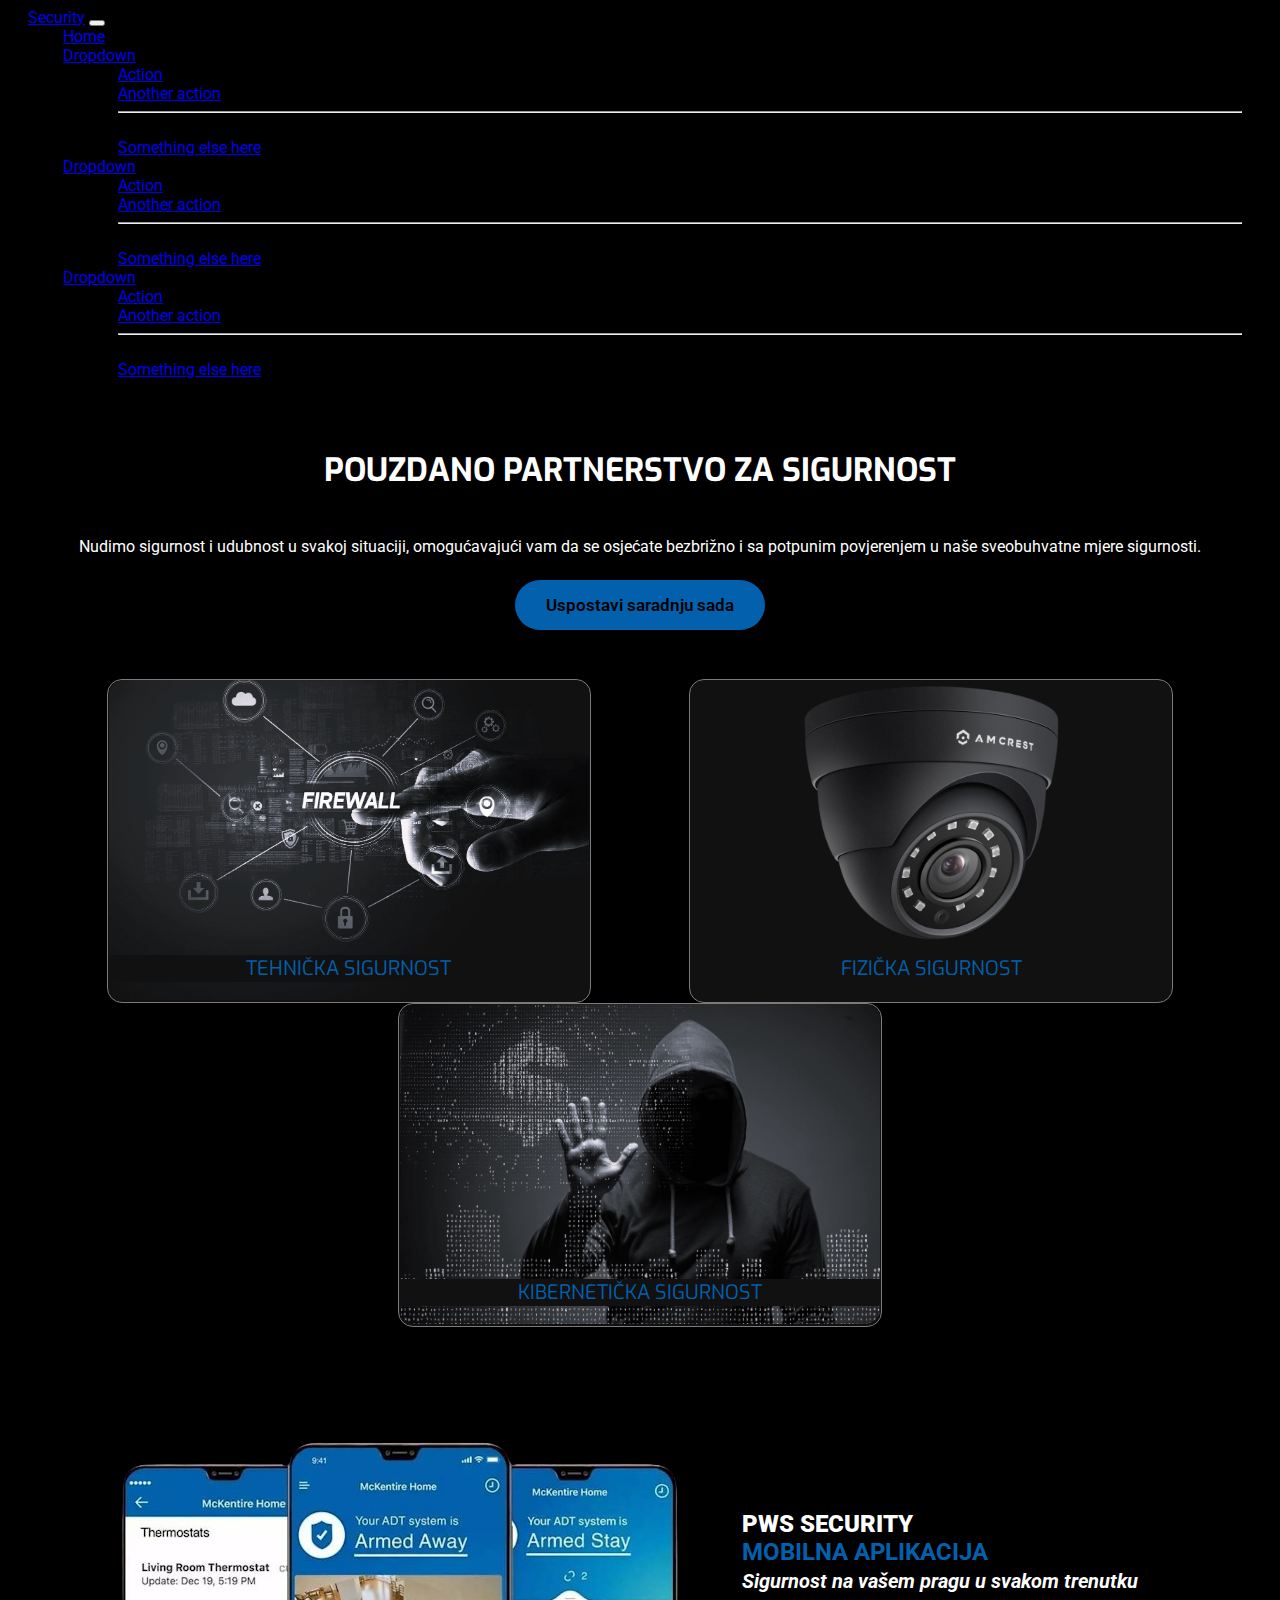
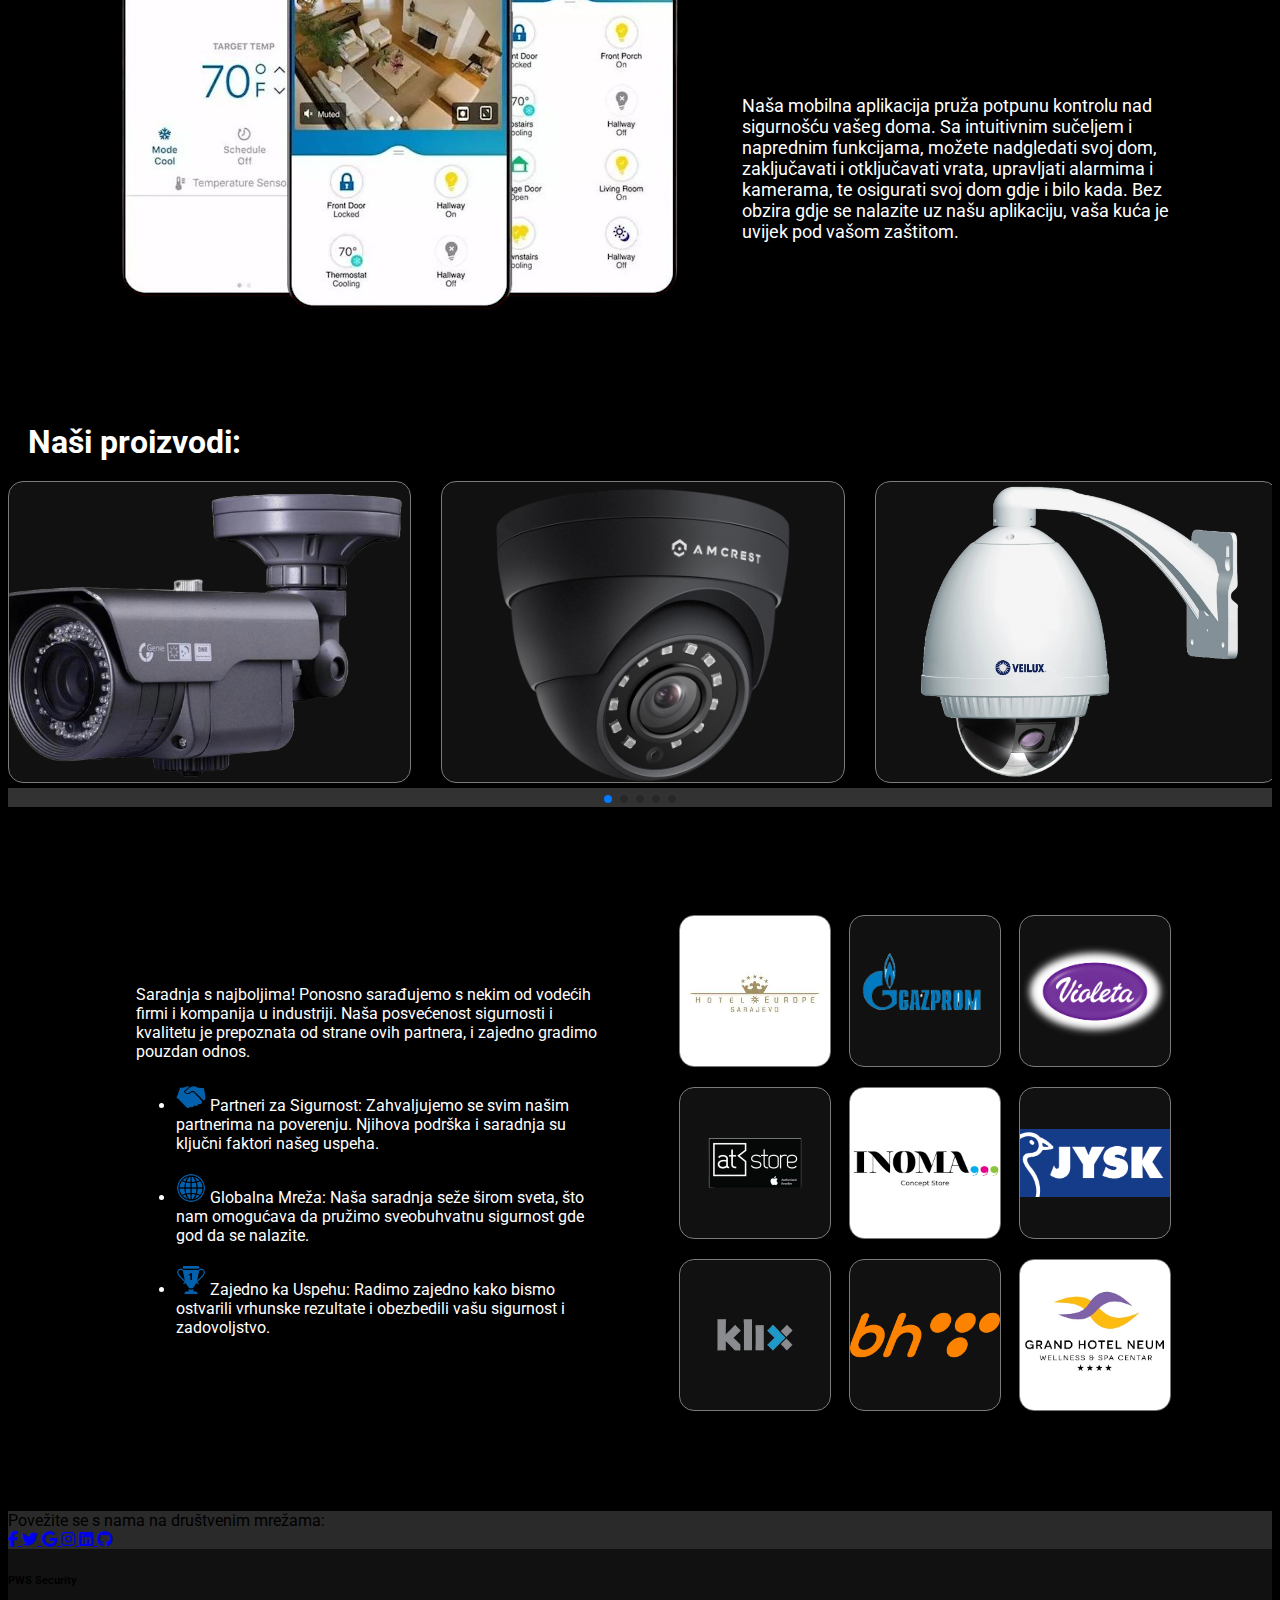
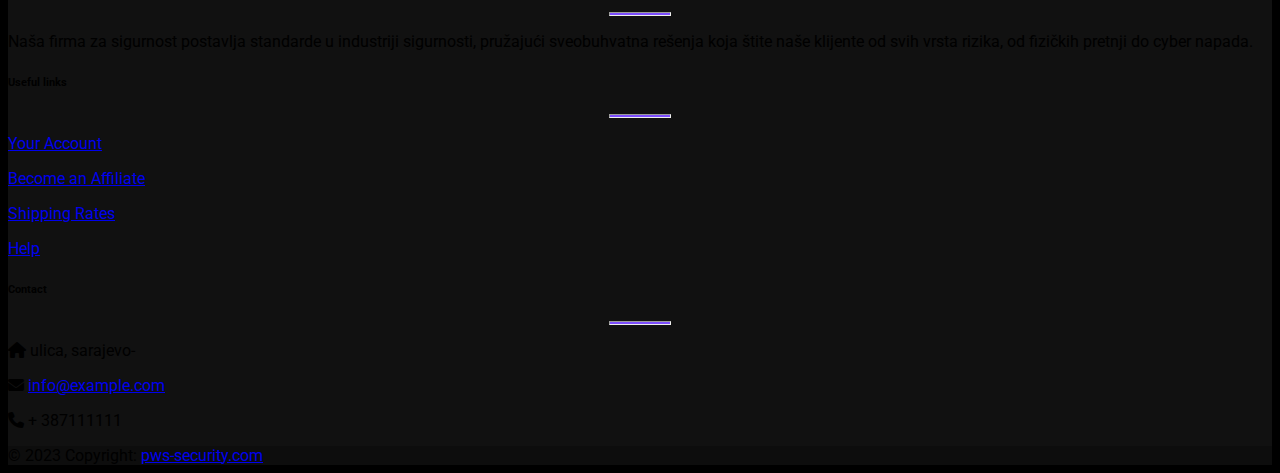
==== index.html @ 0113dfe3 "Novi dizajn" ====
<!DOCTYPE html>
<html lang="en">
  <head>
    <meta charset="UTF-8" />
    <meta name="viewport" content="width=device-width, initial-scale=1.0" />

    <link
      href="https://cdn.jsdelivr.net/npm/bootstrap@5.3.2/dist/css/bootstrap.min.css"
      rel="stylesheet"
      integrity="sha384-T3c6CoIi6uLrA9TneNEoa7RxnatzjcDSCmG1MXxSR1GAsXEV/Dwwykc2MPK8M2HN"
      crossorigin="anonymous"
    />
    <link
      rel="stylesheet"
      href="https://cdnjs.cloudflare.com/ajax/libs/font-awesome/6.4.2/css/all.min.css"
    />
    <link
      rel="stylesheet"
      href="https://cdn.jsdelivr.net/npm/swiper@11/swiper-bundle.min.css"
    />
    <link rel="stylesheet" href="/style.css" />
    <title>Security</title>
  </head>
  <body>
    <nav
      class="navbar navbar-expand-lg border-bottom border-body"
      data-bs-theme="dark"
    >
      <div class="container-fluid">
        <a style="margin-left: 20px" class="navbar-brand" href="#">Security</a>
        <button
          class="navbar-toggler"
          type="button"
          data-bs-toggle="collapse"
          data-bs-target="#navbarSupportedContent"
          aria-controls="navbarSupportedContent"
          aria-expanded="false"
          aria-label="Toggle navigation"
        >
          <span class="navbar-toggler-icon"></span>
        </button>
        <div class="collapse navbar-collapse" id="navbarSupportedContent">
          <ul class="navbar-nav me-auto mb-2 mb-lg-0">
            <li class="nav-item">
              <a class="nav-link active" aria-current="page" href="#">Home</a>
            </li>
            <li class="nav-item dropdown">
              <a
                class="nav-link dropdown-toggle active"
                href="#"
                role="button"
                data-bs-toggle="dropdown"
                aria-expanded="false"
              >
                Dropdown
              </a>
              <ul class="dropdown-menu">
                <li><a class="dropdown-item" href="#">Action</a></li>
                <li><a class="dropdown-item" href="#">Another action</a></li>
                <li><hr class="dropdown-divider" /></li>
                <li>
                  <a class="dropdown-item" href="#">Something else here</a>
                </li>
              </ul>
            </li>
            <li class="nav-item dropdown">
              <a
                class="nav-link dropdown-toggle active"
                href="#"
                role="button"
                data-bs-toggle="dropdown"
                aria-expanded="false"
              >
                Dropdown
              </a>
              <ul class="dropdown-menu">
                <li><a class="dropdown-item" href="#">Action</a></li>
                <li><a class="dropdown-item" href="#">Another action</a></li>
                <li><hr class="dropdown-divider" /></li>
                <li>
                  <a class="dropdown-item" href="#">Something else here</a>
                </li>
              </ul>
            </li>
            <li class="nav-item dropdown">
              <a
                class="nav-link dropdown-toggle active"
                href="#"
                role="button"
                data-bs-toggle="dropdown"
                aria-expanded="false"
              >
                Dropdown
              </a>
              <ul class="dropdown-menu">
                <li><a class="dropdown-item" href="#">Action</a></li>
                <li><a class="dropdown-item" href="#">Another action</a></li>
                <li><hr class="dropdown-divider" /></li>
                <li>
                  <a class="dropdown-item" href="#">Something else here</a>
                </li>
              </ul>
            </li>
          </ul>
        </div>
      </div>
    </nav>
    <div id="naslov">
      <h1>Pouzdano Partnerstvo za Sigurnost</h1>
      <p>
        Nudimo sigurnost i udubnost u svakoj situaciji, omogućavajući vam da se
        osjećate bezbrižno i sa potpunim povjerenjem u naše sveobuhvatne mjere
        sigurnosti.
      </p>
      <a href="/Security formular.pdf" download>
        <button id="apply-btn">Uspostavi saradnju sada</button>
      </a>
    </div>

    <div id="security-types">
      <div>
        <img id="tehnicka" src="/img/tehnicka.jpg" alt="security" />
        <p>Tehnička sigurnost</p>
      </div>
      <div>
        <img id="fizicka" src="/img/fizicka.png" alt="security" />
        <p>Fizička sigurnost</p>
      </div>
      <div>
        <img id="kiberneticka" src="/img/kiberneticka.jpg" alt="security" />
        <p>Kibernetička sigurnost</p>
      </div>
    </div>
    <div id="reklama">
      <img src="/img/reklama.png" alt="" />
      <div>
        <h2>
          <strong>PWS SECURITY</strong>
          <br />
          <span>MOBILNA APLIKACIJA</span> <br />
          <i>Sigurnost na vašem pragu u svakom trenutku </i>
        </h2>
        <p>
          Naša mobilna aplikacija pruža potpunu kontrolu nad sigurnošću vašeg
          doma. Sa intuitivnim sučeljem i naprednim funkcijama, možete
          nadgledati svoj dom, zaključavati i otključavati vrata, upravljati
          alarmima i kamerama, te osigurati svoj dom gdje i bilo kada. Bez
          obzira gdje se nalazite uz našu aplikaciju, vaša kuća je uvijek pod
          vašom zaštitom.
        </p>
      </div>
    </div>
    <h1 style="color: white; margin: 20px">Naši proizvodi:</h1>
    <div class="swiper mySwiper">
      <div class="swiper-wrapper">
        <div class="swiper-slide">
          <img src="/img/products/product1.png" alt="product1" />
        </div>
        <div class="swiper-slide">
          <img src="/img/products/product2.png" alt="product1" />
        </div>
        <div class="swiper-slide">
          <img src="/img/products/product3.png" alt="product1" />
        </div>
        <div class="swiper-slide">
          <img src="/img/products/product4.png" alt="product1" />
        </div>
        <div class="swiper-slide">
          <img src="/img/products/product5.png" alt="product1" />
        </div>
        <div class="swiper-slide">
          <img src="/img/products/product6.png" alt="product1" />
        </div>
        <div class="swiper-slide">
          <img src="/img/products/product7.png" alt="product1" />
        </div>
      </div>
      <div class="swiper-pagination"></div>
    </div>

    <div id="mozaik">
      <div>
        <p>
          Saradnja s najboljima! Ponosno sarađujemo s nekim od vodećih firmi i
          kompanija u industriji. Naša posvećenost sigurnosti i kvalitetu je
          prepoznata od strane ovih partnera, i zajedno gradimo pouzdan odnos.
        </p>
        <ul>
          <li>
            <img src="/img/shaking-hands.png" alt="shaking-hands-icon" />
            Partneri za Sigurnost: Zahvaljujemo se svim našim partnerima na
            poverenju. Njihova podrška i saradnja su ključni faktori našeg
            uspeha.
          </li>
          <li>
            <img src="/img/world.png" alt="world-icon" />
            Globalna Mreža: Naša saradnja seže širom sveta, što nam omogućava da
            pružimo sveobuhvatnu sigurnost gde god da se nalazite.
          </li>
          <li>
            <img src="/img/trophy.png" alt="trophy-icon" />
            Zajedno ka Uspehu: Radimo zajedno kako bismo ostvarili vrhunske
            rezultate i obezbedili vašu sigurnost i zadovoljstvo.
          </li>
        </ul>
      </div>

      <div id="mozaik-grid">
        <div>
          <img src="/img/mozaik/mozaik1.jpg" alt="mozaik" />
        </div>
        <div>
          <img src="/img/mozaik/mozaik2.png" alt="mozaik" />
        </div>
        <div>
          <img src="/img/mozaik/mozaik3.png" alt="mozaik" />
        </div>
        <div>
          <img src="/img/mozaik/mozaik4.png" alt="mozaik" />
        </div>
        <div>
          <img src="/img/mozaik/mozaik5.png" alt="mozaik" />
        </div>
        <div>
          <img src="/img/mozaik/mozaik6.jpg" alt="mozaik" />
        </div>
        <div>
          <img src="/img/mozaik/mozaik7.png" alt="mozaik" />
        </div>
        <div>
          <img src="/img/mozaik/mozaik8.png" alt="mozaik" />
        </div>
        <div>
          <img src="/img/mozaik/mozaik9.png" alt="mozaik" />
        </div>
      </div>
    </div>

    <footer
      class="text-center text-lg-start text-white"
      style="background-color: #111"
    >
      <section
        class="d-flex justify-content-between p-4"
        style="background-color: #2a2a2a"
      >
        <div class="me-5">
          <span>Povežite se s nama na društvenim mrežama:</span>
        </div>
        <div>
          <a href="#" class="text-white me-4">
            <i class="fab fa-facebook-f"></i>
          </a>
          <a href="#" class="text-white me-4">
            <i class="fab fa-twitter"></i>
          </a>
          <a href="#" class="text-white me-4">
            <i class="fab fa-google"></i>
          </a>
          <a href="#" class="text-white me-4">
            <i class="fab fa-instagram"></i>
          </a>
          <a href="#" class="text-white me-4">
            <i class="fab fa-linkedin"></i>
          </a>
          <a href="#" class="text-white me-4">
            <i class="fab fa-github"></i>
          </a>
        </div>
      </section>

      <section class="">
        <div class="container text-center text-md-start mt-5">
          <div class="row mt-3">
            <div class="col-md-3 col-lg-4 col-xl-3 mx-auto mb-4">
              <h6 class="text-uppercase fw-bold">PWS Security</h6>
              <hr
                class="mb-4 mt-0 d-inline-block mx-auto"
                style="width: 60px; background-color: #7c4dff; height: 2px"
              />
              <p>
                Naša firma za sigurnost postavlja standarde u industriji
                sigurnosti, pružajući sveobuhvatna rešenja koja štite naše
                klijente od svih vrsta rizika, od fizičkih pretnji do cyber
                napada.
              </p>
            </div>

            <div class="col-md-3 col-lg-2 col-xl-2 mx-auto mb-4">
              <h6 class="text-uppercase fw-bold">Useful links</h6>
              <hr
                class="mb-4 mt-0 d-inline-block mx-auto"
                style="width: 60px; background-color: #7c4dff; height: 2px"
              />
              <p>
                <a href="#!" class="text-white">Your Account</a>
              </p>
              <p>
                <a href="#!" class="text-white">Become an Affiliate</a>
              </p>
              <p>
                <a href="#!" class="text-white">Shipping Rates</a>
              </p>
              <p>
                <a href="#!" class="text-white">Help</a>
              </p>
            </div>

            <div class="col-md-4 col-lg-3 col-xl-3 mx-auto mb-md-0 mb-4">
              <h6 class="text-uppercase fw-bold">Contact</h6>
              <hr
                class="mb-4 mt-0 d-inline-block mx-auto"
                style="width: 60px; background-color: #7c4dff; height: 2px"
              />
              <p><i class="fas fa-home mr-3"></i> ulica, sarajevo-</p>
              <p>
                <i class="fas fa-envelope mr-3"></i>
                <a href="mailto:contact@pwssecurity.com?subject=&body=">
                  info@example.com
                </a>
              </p>
              <p><i class="fas fa-phone mr-3"></i> + 387111111</p>
            </div>
          </div>
        </div>
      </section>

      <div class="text-center p-3" style="background-color: rgba(0, 0, 0, 0.2)">
        © 2023 Copyright:
        <a class="text-white" href="https://mdbootstrap.com/"
          >pws-security.com</a
        >
      </div>
    </footer>

    <script
      src="https://cdn.jsdelivr.net/npm/bootstrap@5.3.2/dist/js/bootstrap.bundle.min.js"
      integrity="sha384-C6RzsynM9kWDrMNeT87bh95OGNyZPhcTNXj1NW7RuBCsyN/o0jlpcV8Qyq46cDfL"
      crossorigin="anonymous"
    ></script>
    <script src="https://cdn.jsdelivr.net/npm/swiper@11/swiper-bundle.min.js"></script>

    <script>
      var swiper = new Swiper(".mySwiper", {
        slidesPerView: 3,
        spaceBetween: 30,
        freeMode: true,
        pagination: {
          el: ".swiper-pagination",
          clickable: true,
        },
      });
    </script>
  </body>
</html>
---- style.css ----
@import url("https://fonts.googleapis.com/css2?family=Roboto:wght@300&display=swap");
@import url("https://fonts.googleapis.com/css2?family=Exo:wght@300&display=swap");

* {
  font-family: "Roboto", sans-serif;
}

body {
  background-color: black;
}

.navbar-collapse ul {
  margin: 0 auto;
}

.navbar-collapse ul li {
  margin: 0 15px;
}

#naslov {
  color: white;
  display: flex;
  flex-direction: column;
  align-items: center;
  height: 220px;
  margin: 40px 0;
  justify-content: space-evenly;
}

#naslov h1 {
  text-transform: uppercase;
  font-family: "Exo", sans-serif;
}

#apply-btn {
  width: 250px;
  height: 50px;
  border-radius: 25px;
  font-size: 17px;
  font-weight: 600;
  border: none;
}

#apply-btn {
  background-color: #0360ad;
}

#security-types {
  display: flex;
  flex-wrap: wrap;
  justify-content: space-evenly;
  margin: 30px 0;
}

#security-types div {
  position: relative;
  width: 482px;
  height: 322px;
  display: flex;
  justify-content: center;
  background-color: #111;
  border-radius: 15px;
  border: 1px solid rgb(127, 122, 122);
  overflow: hidden;
}

#tehnicka,
#kiberneticka {
  width: 480px;
  height: 320px;
  object-fit: cover;
  border-radius: 15px;
  transition: transform 0.5s;
}

#fizicka {
  height: 260px;
  object-fit: cover;
  transition: transform 0.5s;
}

#security-types div p {
  width: 100%;
  text-align: center;
  position: absolute;
  color: #0360ad;
  font-size: 20px;
  bottom: 0;
  text-transform: uppercase;
  font-family: "Exo", sans-serif;
  background-color: #111;
}

#security-types div img:hover {
  transform: scale(1.1);
}

#reklama {
  color: white;
  display: flex;
  justify-content: space-evenly;
  margin: 100px 50px;
}

#reklama div {
  width: 40%;
  display: flex;
  flex-direction: column;
  justify-content: space-evenly;
}

#reklama div h2 i {
  font-size: 20px;
}

#reklama div h2 span {
  color: #0360ad;
}

#reklama div p {
  font-size: 18px;
}

#mozaik {
  display: flex;
  color: white;
  margin: 100px 50px;
  align-items: center;
  justify-content: space-evenly;
}

#kompanije {
  height: 400px;
  background-color: white;
  border-radius: 15px;
}

#mozaik div {
  width: 40%;
}

#mozaik li img {
  width: 30px;
}

#mozaik li {
  margin: 20px 0;
}

#mozaik-grid img {
  width: 150px;
  transition: transform 0.5s;
}

#mozaik-grid {
  display: grid;
  grid-template-columns: 150px 150px 150px;
  gap: 20px;
}

#mozaik-grid div {
  background-color: #111;
  width: 100%;
  border: 1px solid rgb(127, 122, 122);
  overflow: hidden;
  border-radius: 15px;
  display: flex;
  align-items: center;
}

#mozaik-grid img:hover {
  transform: scale(1.1);
}

.swiper {
  width: 100%;
  height: 100%;
}

.swiper-slide {
  width: 300px;
  height: 300px;
  background: #111;
  display: flex;
  justify-content: center;
  align-items: center;
  margin-bottom: 32px;
  border-radius: 15px;
  border: 1px solid rgb(127, 122, 122);
  overflow: hidden;
}

.swiper-slide img {
  height: 300px;
  display: block;
  object-fit: cover;
  transition: transform 0.5s;
}

.swiper-pagination {
  background-color: rgba(255, 255, 255, 0.197);
}

.swiper-slide img:hover {
  transform: scale(1.1);
}
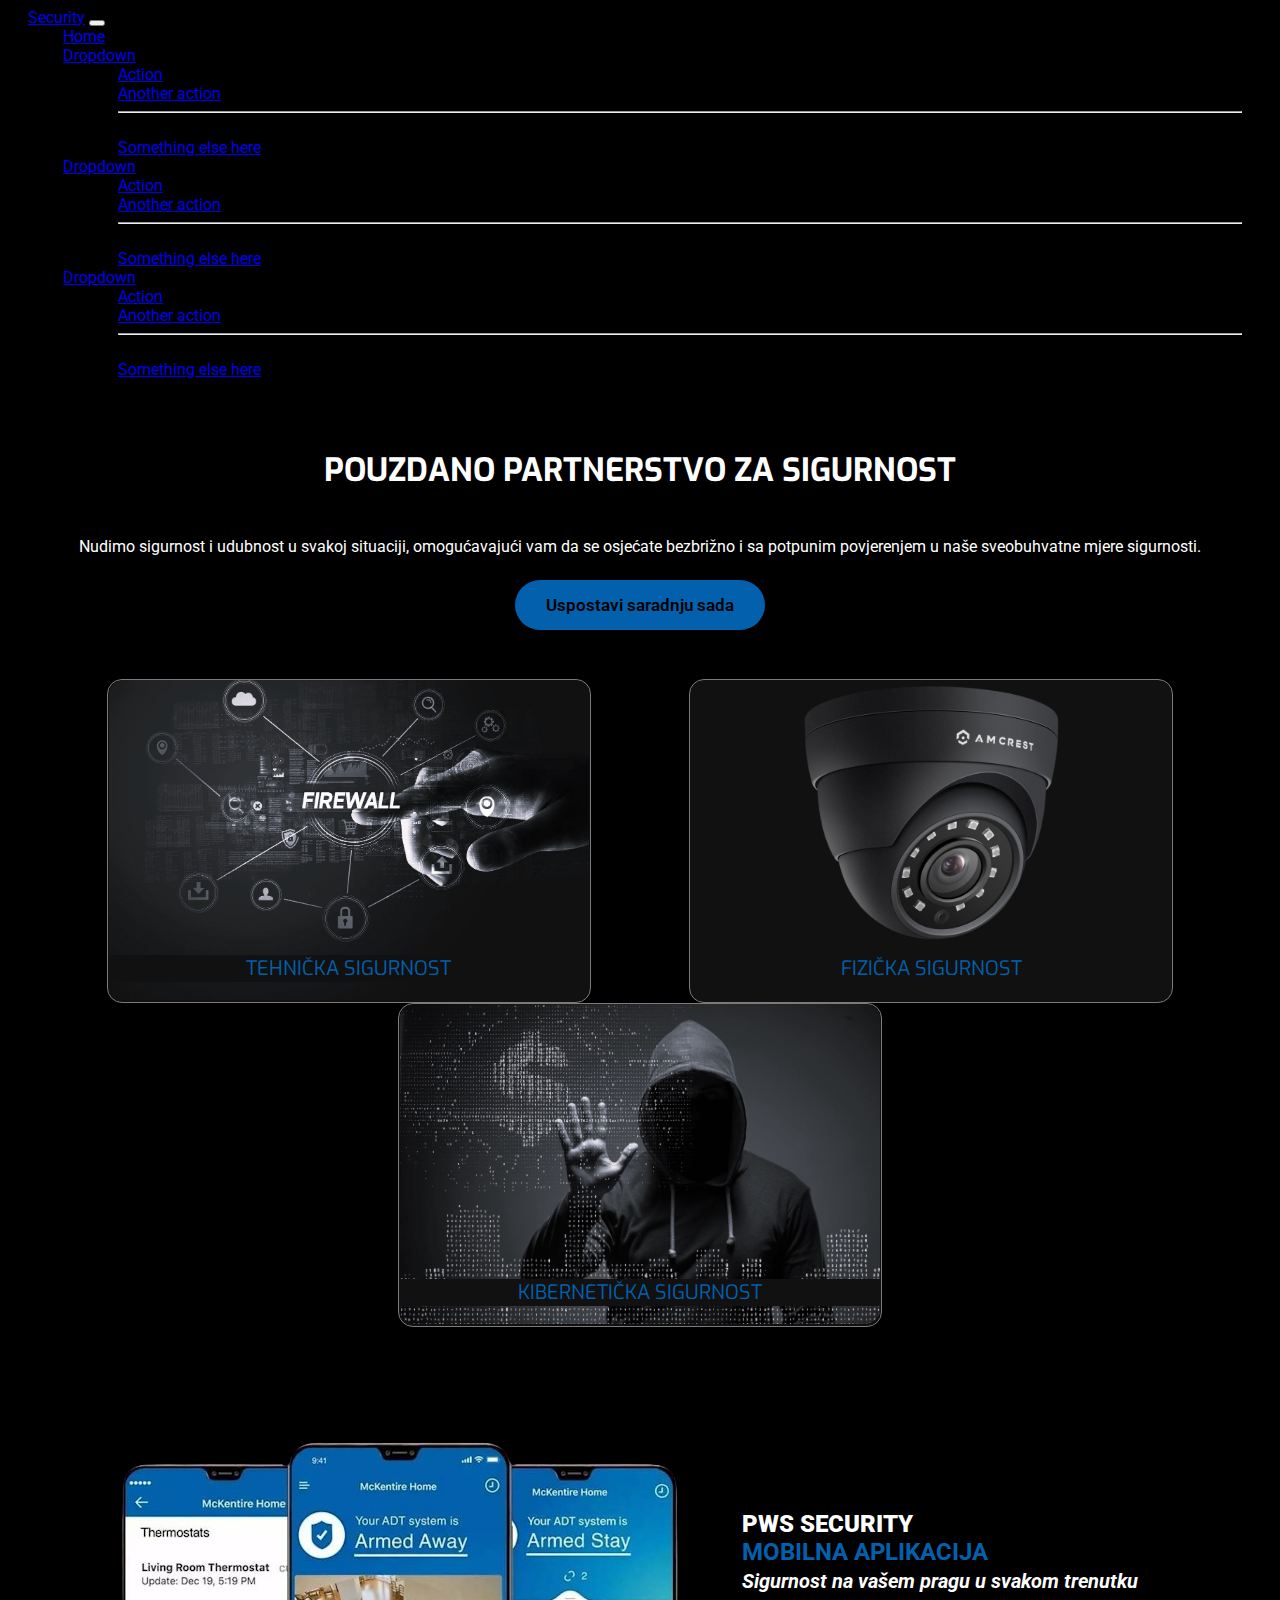
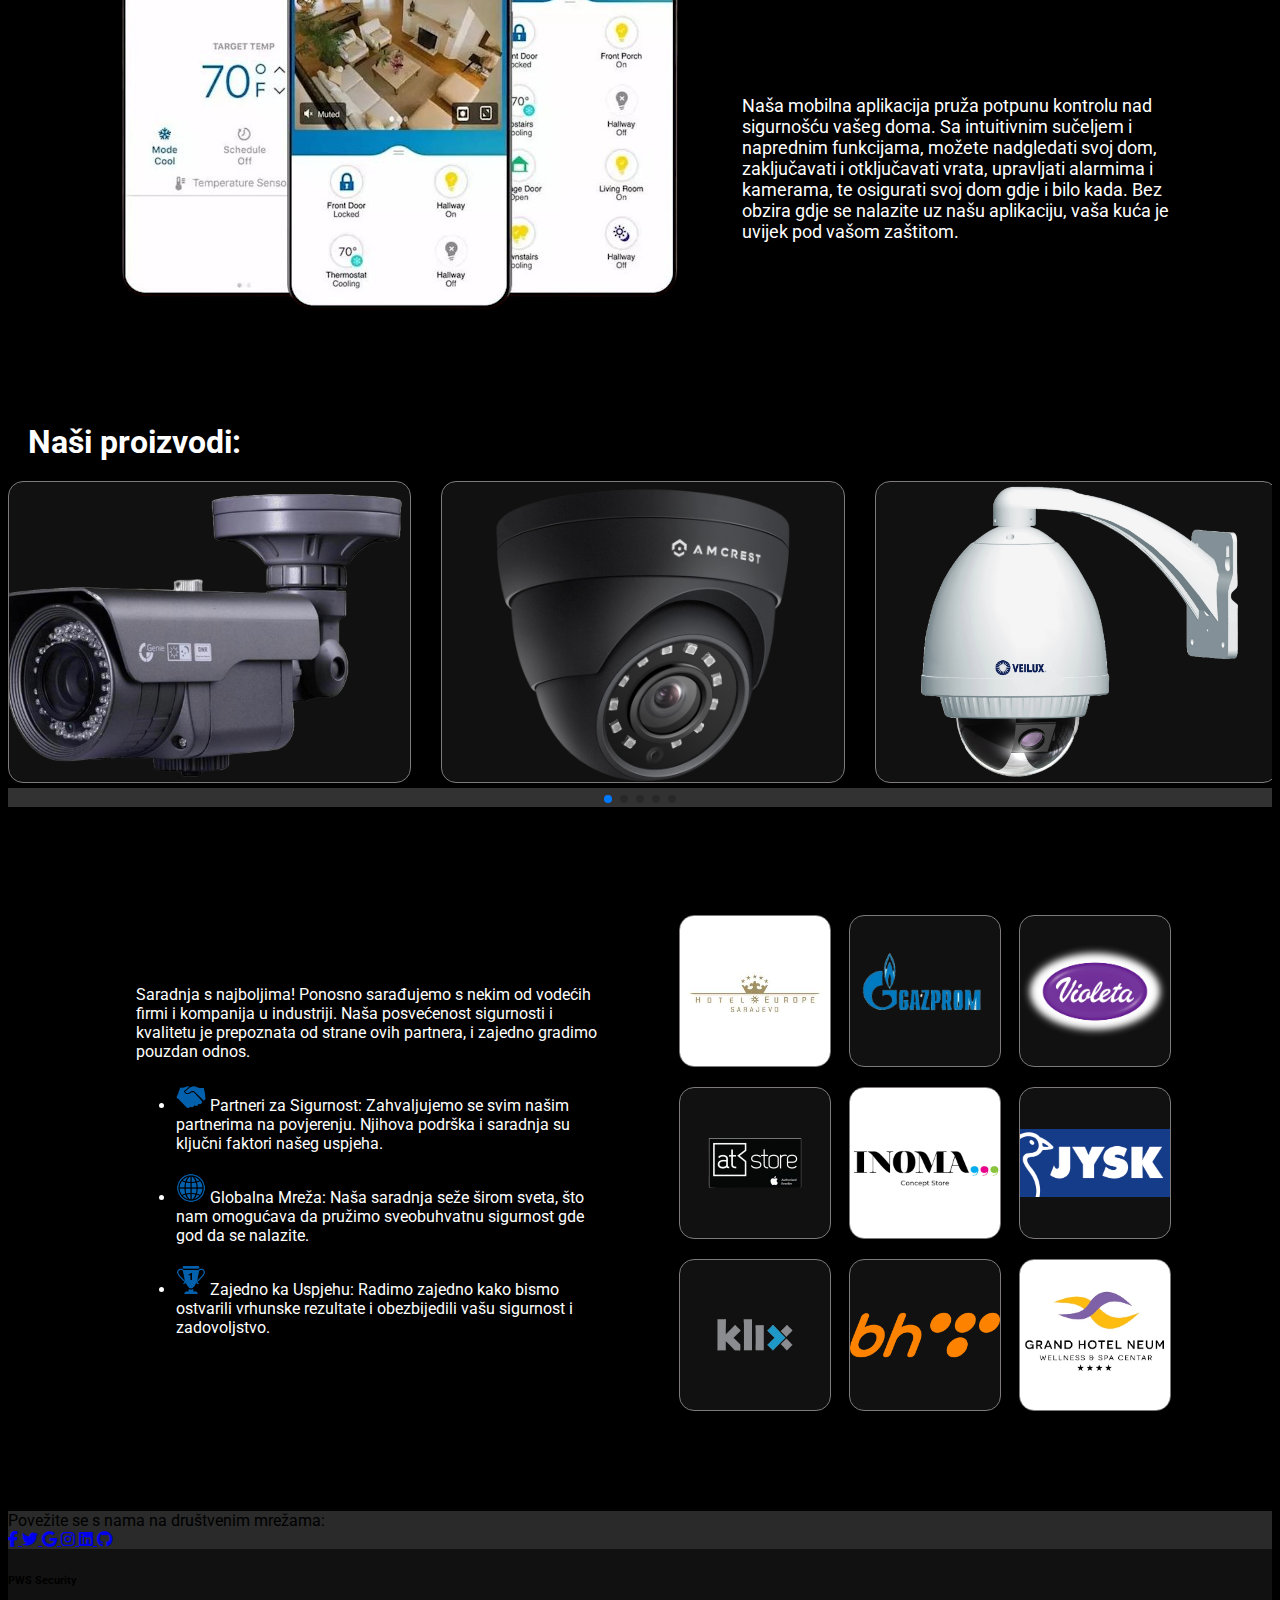
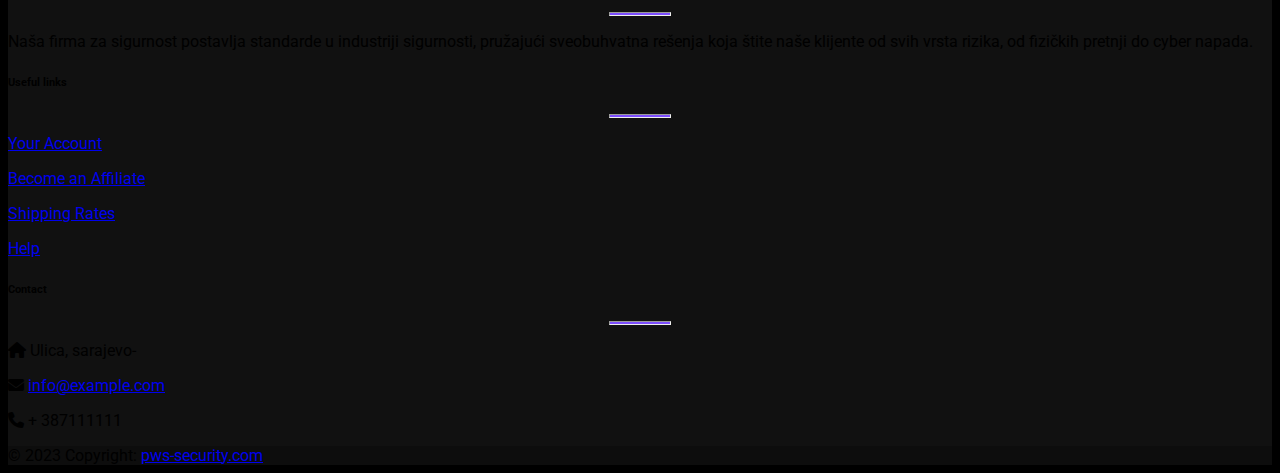
==== commit f5c2cf41: "Merge branch 'main' of https://github.com/halilovick/PWS-Security" ====
--- a/index.html
+++ b/index.html
@@ -1,355 +1,310 @@
 <!DOCTYPE html>
 <html lang="en">
-  <head>
-    <meta charset="UTF-8" />
-    <meta name="viewport" content="width=device-width, initial-scale=1.0" />
-
-    <link
-      href="https://cdn.jsdelivr.net/npm/bootstrap@5.3.2/dist/css/bootstrap.min.css"
-      rel="stylesheet"
-      integrity="sha384-T3c6CoIi6uLrA9TneNEoa7RxnatzjcDSCmG1MXxSR1GAsXEV/Dwwykc2MPK8M2HN"
-      crossorigin="anonymous"
-    />
-    <link
-      rel="stylesheet"
-      href="https://cdnjs.cloudflare.com/ajax/libs/font-awesome/6.4.2/css/all.min.css"
-    />
-    <link
-      rel="stylesheet"
-      href="https://cdn.jsdelivr.net/npm/swiper@11/swiper-bundle.min.css"
-    />
-    <link rel="stylesheet" href="/style.css" />
-    <title>Security</title>
-  </head>
-  <body>
-    <nav
-      class="navbar navbar-expand-lg border-bottom border-body"
-      data-bs-theme="dark"
-    >
-      <div class="container-fluid">
-        <a style="margin-left: 20px" class="navbar-brand" href="#">Security</a>
-        <button
-          class="navbar-toggler"
-          type="button"
-          data-bs-toggle="collapse"
-          data-bs-target="#navbarSupportedContent"
-          aria-controls="navbarSupportedContent"
-          aria-expanded="false"
-          aria-label="Toggle navigation"
-        >
-          <span class="navbar-toggler-icon"></span>
-        </button>
-        <div class="collapse navbar-collapse" id="navbarSupportedContent">
-          <ul class="navbar-nav me-auto mb-2 mb-lg-0">
-            <li class="nav-item">
-              <a class="nav-link active" aria-current="page" href="#">Home</a>
-            </li>
-            <li class="nav-item dropdown">
-              <a
-                class="nav-link dropdown-toggle active"
-                href="#"
-                role="button"
-                data-bs-toggle="dropdown"
-                aria-expanded="false"
-              >
-                Dropdown
-              </a>
-              <ul class="dropdown-menu">
-                <li><a class="dropdown-item" href="#">Action</a></li>
-                <li><a class="dropdown-item" href="#">Another action</a></li>
-                <li><hr class="dropdown-divider" /></li>
-                <li>
-                  <a class="dropdown-item" href="#">Something else here</a>
-                </li>
-              </ul>
-            </li>
-            <li class="nav-item dropdown">
-              <a
-                class="nav-link dropdown-toggle active"
-                href="#"
-                role="button"
-                data-bs-toggle="dropdown"
-                aria-expanded="false"
-              >
-                Dropdown
-              </a>
-              <ul class="dropdown-menu">
-                <li><a class="dropdown-item" href="#">Action</a></li>
-                <li><a class="dropdown-item" href="#">Another action</a></li>
-                <li><hr class="dropdown-divider" /></li>
-                <li>
-                  <a class="dropdown-item" href="#">Something else here</a>
-                </li>
-              </ul>
-            </li>
-            <li class="nav-item dropdown">
-              <a
-                class="nav-link dropdown-toggle active"
-                href="#"
-                role="button"
-                data-bs-toggle="dropdown"
-                aria-expanded="false"
-              >
-                Dropdown
-              </a>
-              <ul class="dropdown-menu">
-                <li><a class="dropdown-item" href="#">Action</a></li>
-                <li><a class="dropdown-item" href="#">Another action</a></li>
-                <li><hr class="dropdown-divider" /></li>
-                <li>
-                  <a class="dropdown-item" href="#">Something else here</a>
-                </li>
-              </ul>
-            </li>
-          </ul>
-        </div>
-      </div>
-    </nav>
-    <div id="naslov">
-      <h1>Pouzdano Partnerstvo za Sigurnost</h1>
-      <p>
-        Nudimo sigurnost i udubnost u svakoj situaciji, omogućavajući vam da se
-        osjećate bezbrižno i sa potpunim povjerenjem u naše sveobuhvatne mjere
-        sigurnosti.
-      </p>
-      <a href="/Security formular.pdf" download>
-        <button id="apply-btn">Uspostavi saradnju sada</button>
-      </a>
-    </div>
-
-    <div id="security-types">
-      <div>
-        <img id="tehnicka" src="/img/tehnicka.jpg" alt="security" />
-        <p>Tehnička sigurnost</p>
-      </div>
-      <div>
-        <img id="fizicka" src="/img/fizicka.png" alt="security" />
-        <p>Fizička sigurnost</p>
-      </div>
-      <div>
-        <img id="kiberneticka" src="/img/kiberneticka.jpg" alt="security" />
-        <p>Kibernetička sigurnost</p>
-      </div>
-    </div>
-    <div id="reklama">
-      <img src="/img/reklama.png" alt="" />
-      <div>
-        <h2>
-          <strong>PWS SECURITY</strong>
-          <br />
-          <span>MOBILNA APLIKACIJA</span> <br />
-          <i>Sigurnost na vašem pragu u svakom trenutku </i>
-        </h2>
-        <p>
-          Naša mobilna aplikacija pruža potpunu kontrolu nad sigurnošću vašeg
-          doma. Sa intuitivnim sučeljem i naprednim funkcijama, možete
-          nadgledati svoj dom, zaključavati i otključavati vrata, upravljati
-          alarmima i kamerama, te osigurati svoj dom gdje i bilo kada. Bez
-          obzira gdje se nalazite uz našu aplikaciju, vaša kuća je uvijek pod
-          vašom zaštitom.
-        </p>
-      </div>
-    </div>
-    <h1 style="color: white; margin: 20px">Naši proizvodi:</h1>
-    <div class="swiper mySwiper">
-      <div class="swiper-wrapper">
-        <div class="swiper-slide">
-          <img src="/img/products/product1.png" alt="product1" />
-        </div>
-        <div class="swiper-slide">
-          <img src="/img/products/product2.png" alt="product1" />
-        </div>
-        <div class="swiper-slide">
-          <img src="/img/products/product3.png" alt="product1" />
-        </div>
-        <div class="swiper-slide">
-          <img src="/img/products/product4.png" alt="product1" />
-        </div>
-        <div class="swiper-slide">
-          <img src="/img/products/product5.png" alt="product1" />
-        </div>
-        <div class="swiper-slide">
-          <img src="/img/products/product6.png" alt="product1" />
-        </div>
-        <div class="swiper-slide">
-          <img src="/img/products/product7.png" alt="product1" />
-        </div>
-      </div>
-      <div class="swiper-pagination"></div>
-    </div>
-
-    <div id="mozaik">
-      <div>
-        <p>
-          Saradnja s najboljima! Ponosno sarađujemo s nekim od vodećih firmi i
-          kompanija u industriji. Naša posvećenost sigurnosti i kvalitetu je
-          prepoznata od strane ovih partnera, i zajedno gradimo pouzdan odnos.
-        </p>
-        <ul>
-          <li>
-            <img src="/img/shaking-hands.png" alt="shaking-hands-icon" />
-            Partneri za Sigurnost: Zahvaljujemo se svim našim partnerima na
-            poverenju. Njihova podrška i saradnja su ključni faktori našeg
-            uspeha.
+
+<head>
+  <meta charset="UTF-8">
+  <meta name="viewport" content="width=device-width, initial-scale=1.0">
+
+  <link href="https://cdn.jsdelivr.net/npm/bootstrap@5.3.2/dist/css/bootstrap.min.css" rel="stylesheet"
+    integrity="sha384-T3c6CoIi6uLrA9TneNEoa7RxnatzjcDSCmG1MXxSR1GAsXEV/Dwwykc2MPK8M2HN" crossorigin="anonymous">
+  <link rel="stylesheet" href="https://cdnjs.cloudflare.com/ajax/libs/font-awesome/6.4.2/css/all.min.css">
+  <link rel="stylesheet" href="https://cdn.jsdelivr.net/npm/swiper@11/swiper-bundle.min.css">
+  <link rel="stylesheet" href="style.css">
+  <title>Security</title>
+</head>
+
+<body>
+  <nav class="navbar navbar-expand-lg border-bottom border-body" data-bs-theme="dark">
+    <div class="container-fluid">
+      <a style="margin-left: 20px" class="navbar-brand" href="#">Security</a>
+      <button class="navbar-toggler" type="button" data-bs-toggle="collapse" data-bs-target="#navbarSupportedContent"
+        aria-controls="navbarSupportedContent" aria-expanded="false" aria-label="Toggle navigation">
+        <span class="navbar-toggler-icon"></span>
+      </button>
+      <div class="collapse navbar-collapse" id="navbarSupportedContent">
+        <ul class="navbar-nav me-auto mb-2 mb-lg-0">
+          <li class="nav-item">
+            <a class="nav-link active" aria-current="page" href="#">Home</a>
           </li>
-          <li>
-            <img src="/img/world.png" alt="world-icon" />
-            Globalna Mreža: Naša saradnja seže širom sveta, što nam omogućava da
-            pružimo sveobuhvatnu sigurnost gde god da se nalazite.
+          <li class="nav-item dropdown">
+            <a class="nav-link dropdown-toggle active" href="#" role="button" data-bs-toggle="dropdown"
+              aria-expanded="false">
+              Dropdown
+            </a>
+            <ul class="dropdown-menu">
+              <li><a class="dropdown-item" href="#">Action</a></li>
+              <li><a class="dropdown-item" href="#">Another action</a></li>
+              <li>
+                <hr class="dropdown-divider">
+              </li>
+              <li>
+                <a class="dropdown-item" href="#">Something else here</a>
+              </li>
+            </ul>
           </li>
-          <li>
-            <img src="/img/trophy.png" alt="trophy-icon" />
-            Zajedno ka Uspehu: Radimo zajedno kako bismo ostvarili vrhunske
-            rezultate i obezbedili vašu sigurnost i zadovoljstvo.
+          <li class="nav-item dropdown">
+            <a class="nav-link dropdown-toggle active" href="#" role="button" data-bs-toggle="dropdown"
+              aria-expanded="false">
+              Dropdown
+            </a>
+            <ul class="dropdown-menu">
+              <li><a class="dropdown-item" href="#">Action</a></li>
+              <li><a class="dropdown-item" href="#">Another action</a></li>
+              <li>
+                <hr class="dropdown-divider">
+              </li>
+              <li>
+                <a class="dropdown-item" href="#">Something else here</a>
+              </li>
+            </ul>
+          </li>
+          <li class="nav-item dropdown">
+            <a class="nav-link dropdown-toggle active" href="#" role="button" data-bs-toggle="dropdown"
+              aria-expanded="false">
+              Dropdown
+            </a>
+            <ul class="dropdown-menu">
+              <li><a class="dropdown-item" href="#">Action</a></li>
+              <li><a class="dropdown-item" href="#">Another action</a></li>
+              <li>
+                <hr class="dropdown-divider">
+              </li>
+              <li>
+                <a class="dropdown-item" href="#">Something else here</a>
+              </li>
+            </ul>
           </li>
         </ul>
       </div>
-
-      <div id="mozaik-grid">
-        <div>
-          <img src="/img/mozaik/mozaik1.jpg" alt="mozaik" />
-        </div>
-        <div>
-          <img src="/img/mozaik/mozaik2.png" alt="mozaik" />
-        </div>
-        <div>
-          <img src="/img/mozaik/mozaik3.png" alt="mozaik" />
-        </div>
-        <div>
-          <img src="/img/mozaik/mozaik4.png" alt="mozaik" />
-        </div>
-        <div>
-          <img src="/img/mozaik/mozaik5.png" alt="mozaik" />
-        </div>
-        <div>
-          <img src="/img/mozaik/mozaik6.jpg" alt="mozaik" />
-        </div>
-        <div>
-          <img src="/img/mozaik/mozaik7.png" alt="mozaik" />
-        </div>
-        <div>
-          <img src="/img/mozaik/mozaik8.png" alt="mozaik" />
-        </div>
-        <div>
-          <img src="/img/mozaik/mozaik9.png" alt="mozaik" />
-        </div>
-      </div>
-    </div>
-
-    <footer
-      class="text-center text-lg-start text-white"
-      style="background-color: #111"
-    >
-      <section
-        class="d-flex justify-content-between p-4"
-        style="background-color: #2a2a2a"
-      >
-        <div class="me-5">
-          <span>Povežite se s nama na društvenim mrežama:</span>
-        </div>
-        <div>
-          <a href="#" class="text-white me-4">
-            <i class="fab fa-facebook-f"></i>
-          </a>
-          <a href="#" class="text-white me-4">
-            <i class="fab fa-twitter"></i>
-          </a>
-          <a href="#" class="text-white me-4">
-            <i class="fab fa-google"></i>
-          </a>
-          <a href="#" class="text-white me-4">
-            <i class="fab fa-instagram"></i>
-          </a>
-          <a href="#" class="text-white me-4">
-            <i class="fab fa-linkedin"></i>
-          </a>
-          <a href="#" class="text-white me-4">
-            <i class="fab fa-github"></i>
-          </a>
-        </div>
-      </section>
-
-      <section class="">
-        <div class="container text-center text-md-start mt-5">
-          <div class="row mt-3">
-            <div class="col-md-3 col-lg-4 col-xl-3 mx-auto mb-4">
-              <h6 class="text-uppercase fw-bold">PWS Security</h6>
-              <hr
-                class="mb-4 mt-0 d-inline-block mx-auto"
-                style="width: 60px; background-color: #7c4dff; height: 2px"
-              />
-              <p>
-                Naša firma za sigurnost postavlja standarde u industriji
-                sigurnosti, pružajući sveobuhvatna rešenja koja štite naše
-                klijente od svih vrsta rizika, od fizičkih pretnji do cyber
-                napada.
-              </p>
-            </div>
-
-            <div class="col-md-3 col-lg-2 col-xl-2 mx-auto mb-4">
-              <h6 class="text-uppercase fw-bold">Useful links</h6>
-              <hr
-                class="mb-4 mt-0 d-inline-block mx-auto"
-                style="width: 60px; background-color: #7c4dff; height: 2px"
-              />
-              <p>
-                <a href="#!" class="text-white">Your Account</a>
-              </p>
-              <p>
-                <a href="#!" class="text-white">Become an Affiliate</a>
-              </p>
-              <p>
-                <a href="#!" class="text-white">Shipping Rates</a>
-              </p>
-              <p>
-                <a href="#!" class="text-white">Help</a>
-              </p>
-            </div>
-
-            <div class="col-md-4 col-lg-3 col-xl-3 mx-auto mb-md-0 mb-4">
-              <h6 class="text-uppercase fw-bold">Contact</h6>
-              <hr
-                class="mb-4 mt-0 d-inline-block mx-auto"
-                style="width: 60px; background-color: #7c4dff; height: 2px"
-              />
-              <p><i class="fas fa-home mr-3"></i> ulica, sarajevo-</p>
-              <p>
-                <i class="fas fa-envelope mr-3"></i>
-                <a href="mailto:contact@pwssecurity.com?subject=&body=">
-                  info@example.com
-                </a>
-              </p>
-              <p><i class="fas fa-phone mr-3"></i> + 387111111</p>
-            </div>
+    </div>
+  </nav>
+  <div id="naslov">
+    <h1>Pouzdano Partnerstvo za Sigurnost</h1>
+    <p>
+      Nudimo sigurnost i udubnost u svakoj situaciji, omogućavajući vam da se
+      osjećate bezbrižno i sa potpunim povjerenjem u naše sveobuhvatne mjere
+      sigurnosti.
+    </p>
+    <a href="formular.pdf" download>
+      <button id="apply-btn">Uspostavi saradnju sada</button>
+    </a>
+  </div>
+
+  <div id="security-types">
+    <div>
+      <img id="tehnicka" src="img/tehnicka.jpg" alt="security">
+      <p>Tehnička sigurnost</p>
+    </div>
+    <div>
+      <img id="fizicka" src="img/fizicka.png" alt="security">
+      <p>Fizička sigurnost</p>
+    </div>
+    <div>
+      <img id="kiberneticka" src="img/kiberneticka.jpg" alt="security">
+      <p>Kibernetička sigurnost</p>
+    </div>
+  </div>
+  <div id="reklama">
+    <img src="img/reklama.png" alt="">
+    <div>
+      <h2>
+        <strong>PWS SECURITY</strong>
+        <br>
+        <span>MOBILNA APLIKACIJA</span> <br>
+        <i>Sigurnost na vašem pragu u svakom trenutku </i>
+      </h2>
+      <p>
+        Naša mobilna aplikacija pruža potpunu kontrolu nad sigurnošću vašeg
+        doma. Sa intuitivnim sučeljem i naprednim funkcijama, možete
+        nadgledati svoj dom, zaključavati i otključavati vrata, upravljati
+        alarmima i kamerama, te osigurati svoj dom gdje i bilo kada. Bez
+        obzira gdje se nalazite uz našu aplikaciju, vaša kuća je uvijek pod
+        vašom zaštitom.
+      </p>
+    </div>
+  </div>
+  <h1 style="color: white; margin: 20px">Naši proizvodi:</h1>
+  <div class="swiper mySwiper">
+    <div class="swiper-wrapper">
+      <div class="swiper-slide">
+        <img src="img/products/product1.png" alt="product1">
+      </div>
+      <div class="swiper-slide">
+        <img src="img/products/product2.png" alt="product1">
+      </div>
+      <div class="swiper-slide">
+        <img src="img/products/product3.png" alt="product1">
+      </div>
+      <div class="swiper-slide">
+        <img src="img/products/product4.png" alt="product1">
+      </div>
+      <div class="swiper-slide">
+        <img src="img/products/product5.png" alt="product1">
+      </div>
+      <div class="swiper-slide">
+        <img src="img/products/product6.png" alt="product1">
+      </div>
+      <div class="swiper-slide">
+        <img src="img/products/product7.png" alt="product1">
+      </div>
+    </div>
+    <div class="swiper-pagination"></div>
+  </div>
+
+  <div id="mozaik">
+    <div>
+      <p>
+        Saradnja s najboljima! Ponosno sarađujemo s nekim od vodećih firmi i
+        kompanija u industriji. Naša posvećenost sigurnosti i kvalitetu je
+        prepoznata od strane ovih partnera, i zajedno gradimo pouzdan odnos.
+      </p>
+      <ul>
+        <li>
+          <img src="img/shaking-hands.png" alt="shaking-hands-icon">
+          Partneri za Sigurnost: Zahvaljujemo se svim našim partnerima na
+          povjerenju. Njihova podrška i saradnja su ključni faktori našeg
+          uspjeha.
+        </li>
+        <li>
+          <img src="img/world.png" alt="world-icon">
+          Globalna Mreža: Naša saradnja seže širom sveta, što nam omogućava da
+          pružimo sveobuhvatnu sigurnost gde god da se nalazite.
+        </li>
+        <li>
+          <img src="img/trophy.png" alt="trophy-icon">
+          Zajedno ka Uspjehu: Radimo zajedno kako bismo ostvarili vrhunske
+          rezultate i obezbijedili vašu sigurnost i zadovoljstvo.
+        </li>
+      </ul>
+    </div>
+
+    <div id="mozaik-grid">
+      <div>
+        <img src="img/mozaik/mozaik1.jpg" alt="mozaik">
+      </div>
+      <div>
+        <img src="img/mozaik/mozaik2.png" alt="mozaik">
+      </div>
+      <div>
+        <img src="img/mozaik/mozaik3.png" alt="mozaik">
+      </div>
+      <div>
+        <img src="img/mozaik/mozaik4.png" alt="mozaik">
+      </div>
+      <div>
+        <img src="img/mozaik/mozaik5.png" alt="mozaik">
+      </div>
+      <div>
+        <img src="img/mozaik/mozaik6.jpg" alt="mozaik">
+      </div>
+      <div>
+        <img src="img/mozaik/mozaik7.png" alt="mozaik">
+      </div>
+      <div>
+        <img src="img/mozaik/mozaik8.png" alt="mozaik">
+      </div>
+      <div>
+        <img src="img/mozaik/mozaik9.png" alt="mozaik">
+      </div>
+    </div>
+  </div>
+
+  <footer class="text-center text-lg-start text-white" style="background-color: #111">
+    <section class="d-flex justify-content-between p-4" style="background-color: #2a2a2a">
+      <div class="me-5">
+        <span>Povežite se s nama na društvenim mrežama:</span>
+      </div>
+      <div>
+        <a href="#" class="text-white me-4">
+          <i class="fab fa-facebook-f"></i>
+        </a>
+        <a href="#" class="text-white me-4">
+          <i class="fab fa-twitter"></i>
+        </a>
+        <a href="#" class="text-white me-4">
+          <i class="fab fa-google"></i>
+        </a>
+        <a href="#" class="text-white me-4">
+          <i class="fab fa-instagram"></i>
+        </a>
+        <a href="#" class="text-white me-4">
+          <i class="fab fa-linkedin"></i>
+        </a>
+        <a href="#" class="text-white me-4">
+          <i class="fab fa-github"></i>
+        </a>
+      </div>
+    </section>
+
+    <section class="">
+      <div class="container text-center text-md-start mt-5">
+        <div class="row mt-3">
+          <div class="col-md-3 col-lg-4 col-xl-3 mx-auto mb-4">
+            <h6 class="text-uppercase fw-bold">PWS Security</h6>
+            <hr class="mb-4 mt-0 d-inline-block mx-auto" style="width: 60px; background-color: #7c4dff; height: 2px">
+            <p>
+              Naša firma za sigurnost postavlja standarde u industriji
+              sigurnosti, pružajući sveobuhvatna rešenja koja štite naše
+              klijente od svih vrsta rizika, od fizičkih pretnji do cyber
+              napada.
+            </p>
+          </div>
+
+          <div class="col-md-3 col-lg-2 col-xl-2 mx-auto mb-4">
+            <h6 class="text-uppercase fw-bold">Useful links</h6>
+            <hr class="mb-4 mt-0 d-inline-block mx-auto" style="width: 60px; background-color: #7c4dff; height: 2px">
+            <p>
+              <a href="#!" class="text-white">Your Account</a>
+            </p>
+            <p>
+              <a href="#!" class="text-white">Become an Affiliate</a>
+            </p>
+            <p>
+              <a href="#!" class="text-white">Shipping Rates</a>
+            </p>
+            <p>
+              <a href="#!" class="text-white">Help</a>
+            </p>
+          </div>
+
+          <div class="col-md-4 col-lg-3 col-xl-3 mx-auto mb-md-0 mb-4">
+            <h6 class="text-uppercase fw-bold">Contact</h6>
+            <hr class="mb-4 mt-0 d-inline-block mx-auto" style="width: 60px; background-color: #7c4dff; height: 2px">
+            <p><i class="fas fa-home mr-3"></i> Ulica, sarajevo-</p>
+            <p>
+              <i class="fas fa-envelope mr-3"></i>
+              <a href="mailto:contact@pwssecurity.com?subject=&body=">
+                info@example.com
+              </a>
+            </p>
+            <p><i class="fas fa-phone mr-3"></i> + 387111111</p>
           </div>
         </div>
-      </section>
-
-      <div class="text-center p-3" style="background-color: rgba(0, 0, 0, 0.2)">
-        © 2023 Copyright:
-        <a class="text-white" href="https://mdbootstrap.com/"
-          >pws-security.com</a
-        >
-      </div>
-    </footer>
-
-    <script
-      src="https://cdn.jsdelivr.net/npm/bootstrap@5.3.2/dist/js/bootstrap.bundle.min.js"
-      integrity="sha384-C6RzsynM9kWDrMNeT87bh95OGNyZPhcTNXj1NW7RuBCsyN/o0jlpcV8Qyq46cDfL"
-      crossorigin="anonymous"
-    ></script>
-    <script src="https://cdn.jsdelivr.net/npm/swiper@11/swiper-bundle.min.js"></script>
-
-    <script>
-      var swiper = new Swiper(".mySwiper", {
-        slidesPerView: 3,
-        spaceBetween: 30,
-        freeMode: true,
-        pagination: {
-          el: ".swiper-pagination",
-          clickable: true,
-        },
-      });
-    </script>
-  </body>
-</html>
+      </div>
+    </section>
+
+    <div class="text-center p-3" style="background-color: rgba(0, 0, 0, 0.2)">
+      © 2023 Copyright:
+      <a class="text-white" href="https://mdbootstrap.com/">pws-security.com</a>
+    </div>
+  </footer>
+
+  <script src="https://cdn.jsdelivr.net/npm/bootstrap@5.3.2/dist/js/bootstrap.bundle.min.js"
+    integrity="sha384-C6RzsynM9kWDrMNeT87bh95OGNyZPhcTNXj1NW7RuBCsyN/o0jlpcV8Qyq46cDfL"
+    crossorigin="anonymous"></script>
+  <script src="https://cdn.jsdelivr.net/npm/swiper@11/swiper-bundle.min.js"></script>
+
+  <script>
+    var swiper = new Swiper(".mySwiper", {
+      slidesPerView: 3,
+      spaceBetween: 30,
+      freeMode: true,
+      pagination: {
+        el: ".swiper-pagination",
+        clickable: true,
+      },
+    });
+  </script>
+  <script src="visit-counter.js"></script>
+</body>
+</html>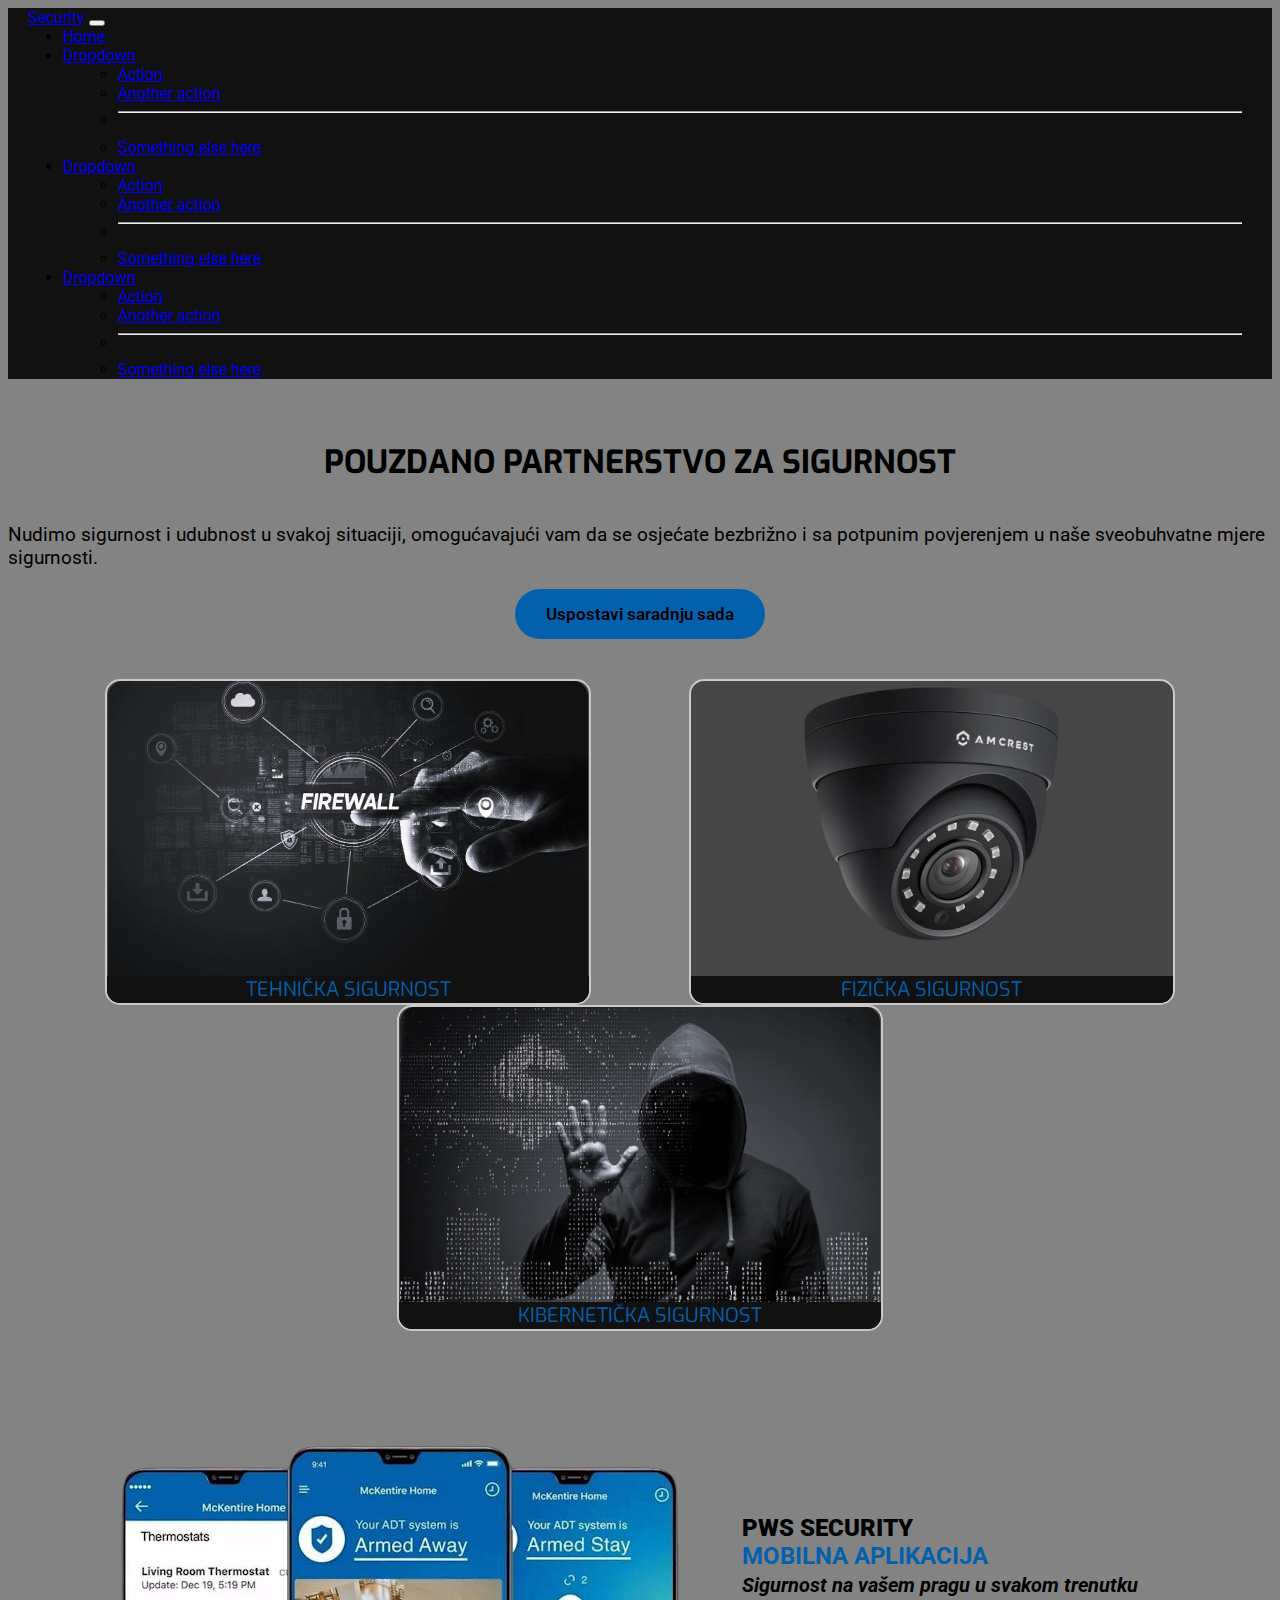
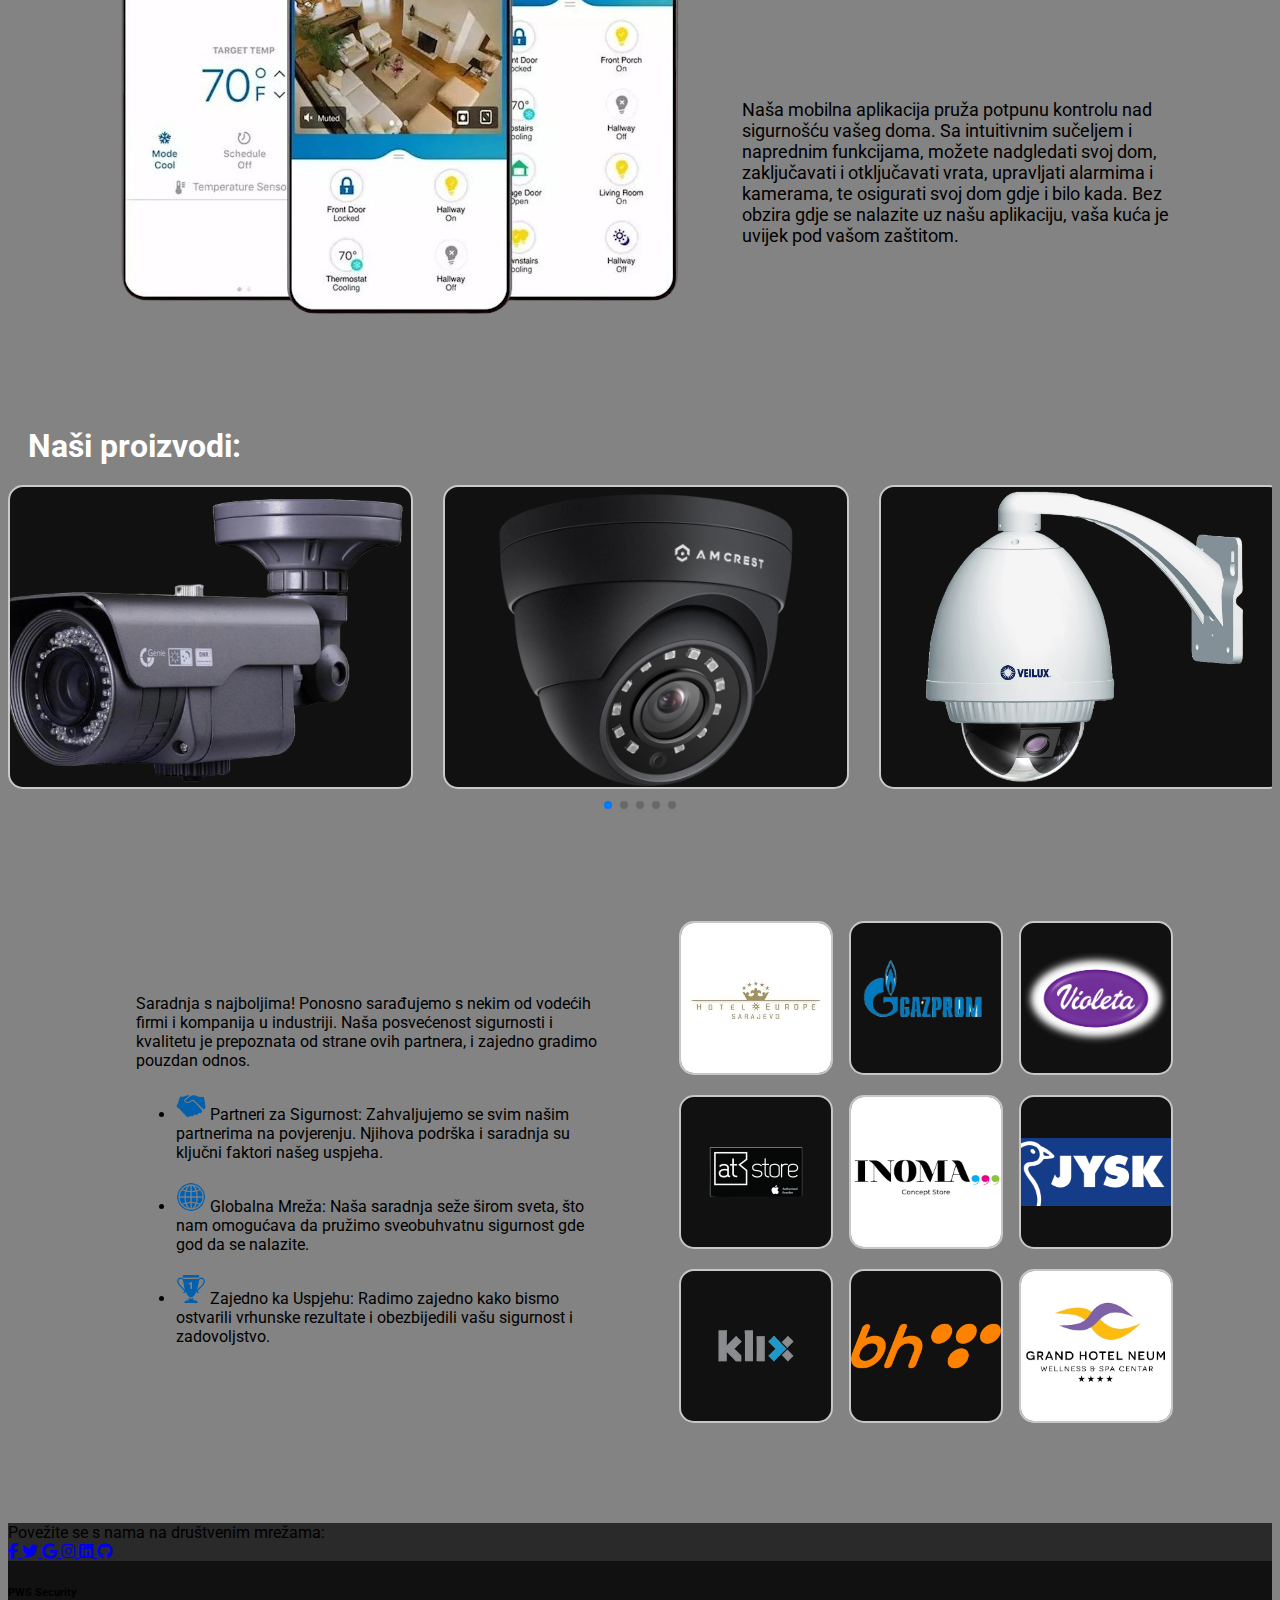
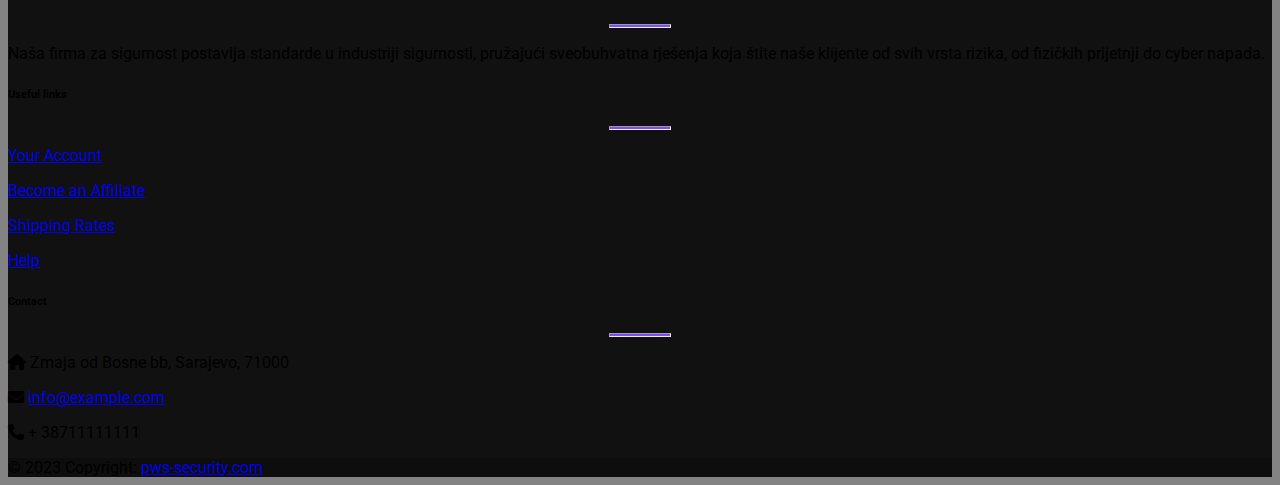
==== commit 9c9fdf66: "popup changes" ====
--- a/index.html
+++ b/index.html
@@ -244,8 +244,8 @@
             <hr class="mb-4 mt-0 d-inline-block mx-auto" style="width: 60px; background-color: #7c4dff; height: 2px">
             <p>
               Naša firma za sigurnost postavlja standarde u industriji
-              sigurnosti, pružajući sveobuhvatna rešenja koja štite naše
-              klijente od svih vrsta rizika, od fizičkih pretnji do cyber
+              sigurnosti, pružajući sveobuhvatna rješenja koja štite naše
+              klijente od svih vrsta rizika, od fizičkih prijetnji do cyber
               napada.
             </p>
           </div>
@@ -270,14 +270,14 @@
           <div class="col-md-4 col-lg-3 col-xl-3 mx-auto mb-md-0 mb-4">
             <h6 class="text-uppercase fw-bold">Contact</h6>
             <hr class="mb-4 mt-0 d-inline-block mx-auto" style="width: 60px; background-color: #7c4dff; height: 2px">
-            <p><i class="fas fa-home mr-3"></i> Ulica, sarajevo-</p>
+            <p><i class="fas fa-home mr-3"></i> Zmaja od Bosne bb, Sarajevo, 71000</p>
             <p>
               <i class="fas fa-envelope mr-3"></i>
               <a href="mailto:contact@pwssecurity.com?subject=&body=">
                 info@example.com
               </a>
             </p>
-            <p><i class="fas fa-phone mr-3"></i> + 387111111</p>
+            <p><i class="fas fa-phone mr-3"></i> + 38711111111</p>
           </div>
         </div>
       </div>
@@ -288,6 +288,16 @@
       <a class="text-white" href="https://mdbootstrap.com/">pws-security.com</a>
     </div>
   </footer>
+
+
+
+  <div class="popup">
+    <p>Broj posjeta stranice</p>
+    <h3 id="broj-posjeta"></h3>
+    
+    </p>
+</div>
+
 
   <script src="https://cdn.jsdelivr.net/npm/bootstrap@5.3.2/dist/js/bootstrap.bundle.min.js"
     integrity="sha384-C6RzsynM9kWDrMNeT87bh95OGNyZPhcTNXj1NW7RuBCsyN/o0jlpcV8Qyq46cDfL"
@@ -305,6 +315,8 @@
       },
     });
   </script>
+
   <script src="visit-counter.js"></script>
 </body>
+
 </html>--- a/style.css
+++ b/style.css
@@ -6,7 +6,11 @@
 }
 
 body {
-  background-color: black;
+  background-color: rgb(131, 131, 131);
+}
+
+nav {
+  background-color: #111;
 }
 
 .navbar-collapse ul {
@@ -18,7 +22,7 @@
 }
 
 #naslov {
-  color: white;
+  color: black;
   display: flex;
   flex-direction: column;
   align-items: center;
@@ -30,6 +34,11 @@
 #naslov h1 {
   text-transform: uppercase;
   font-family: "Exo", sans-serif;
+  font-weight: bold;
+}
+
+#naslov p {
+  font-size: 19px;
 }
 
 #apply-btn {
@@ -58,9 +67,9 @@
   height: 322px;
   display: flex;
   justify-content: center;
-  background-color: #111;
-  border-radius: 15px;
-  border: 1px solid rgb(127, 122, 122);
+  background-color: #464646;
+  border-radius: 15px;
+  border: 2px solid rgb(201, 201, 201);
   overflow: hidden;
 }
 
@@ -86,6 +95,7 @@
   color: #0360ad;
   font-size: 20px;
   bottom: 0;
+  margin-bottom: 0;
   text-transform: uppercase;
   font-family: "Exo", sans-serif;
   background-color: #111;
@@ -96,7 +106,6 @@
 }
 
 #reklama {
-  color: white;
   display: flex;
   justify-content: space-evenly;
   margin: 100px 50px;
@@ -123,7 +132,7 @@
 
 #mozaik {
   display: flex;
-  color: white;
+  color: black;
   margin: 100px 50px;
   align-items: center;
   justify-content: space-evenly;
@@ -161,7 +170,7 @@
 #mozaik-grid div {
   background-color: #111;
   width: 100%;
-  border: 1px solid rgb(127, 122, 122);
+  border: 2px solid rgb(200, 198, 198);
   overflow: hidden;
   border-radius: 15px;
   display: flex;
@@ -186,7 +195,7 @@
   align-items: center;
   margin-bottom: 32px;
   border-radius: 15px;
-  border: 1px solid rgb(127, 122, 122);
+  border: 2px solid rgb(202, 201, 201);
   overflow: hidden;
 }
 
@@ -197,10 +206,28 @@
   transition: transform 0.5s;
 }
 
-.swiper-pagination {
-  background-color: rgba(255, 255, 255, 0.197);
-}
-
 .swiper-slide img:hover {
   transform: scale(1.1);
 }
+
+.popup {
+  background-color: #0360ad;
+  color: antiquewhite;
+  width: 200px;
+  padding: 0;
+  position: absolute;
+  left: 170px; 
+  top: 120px; 
+  transform: translate(-50%, -50%);
+  border-radius: 10px;
+  font-family: "Poppins", sans-serif;
+  display: none;
+  text-align: center;
+}
+
+.popup p{
+  margin-top: 10px;
+  font-size: 18px;
+  color: antiquewhite;
+  text-align: center;
+}
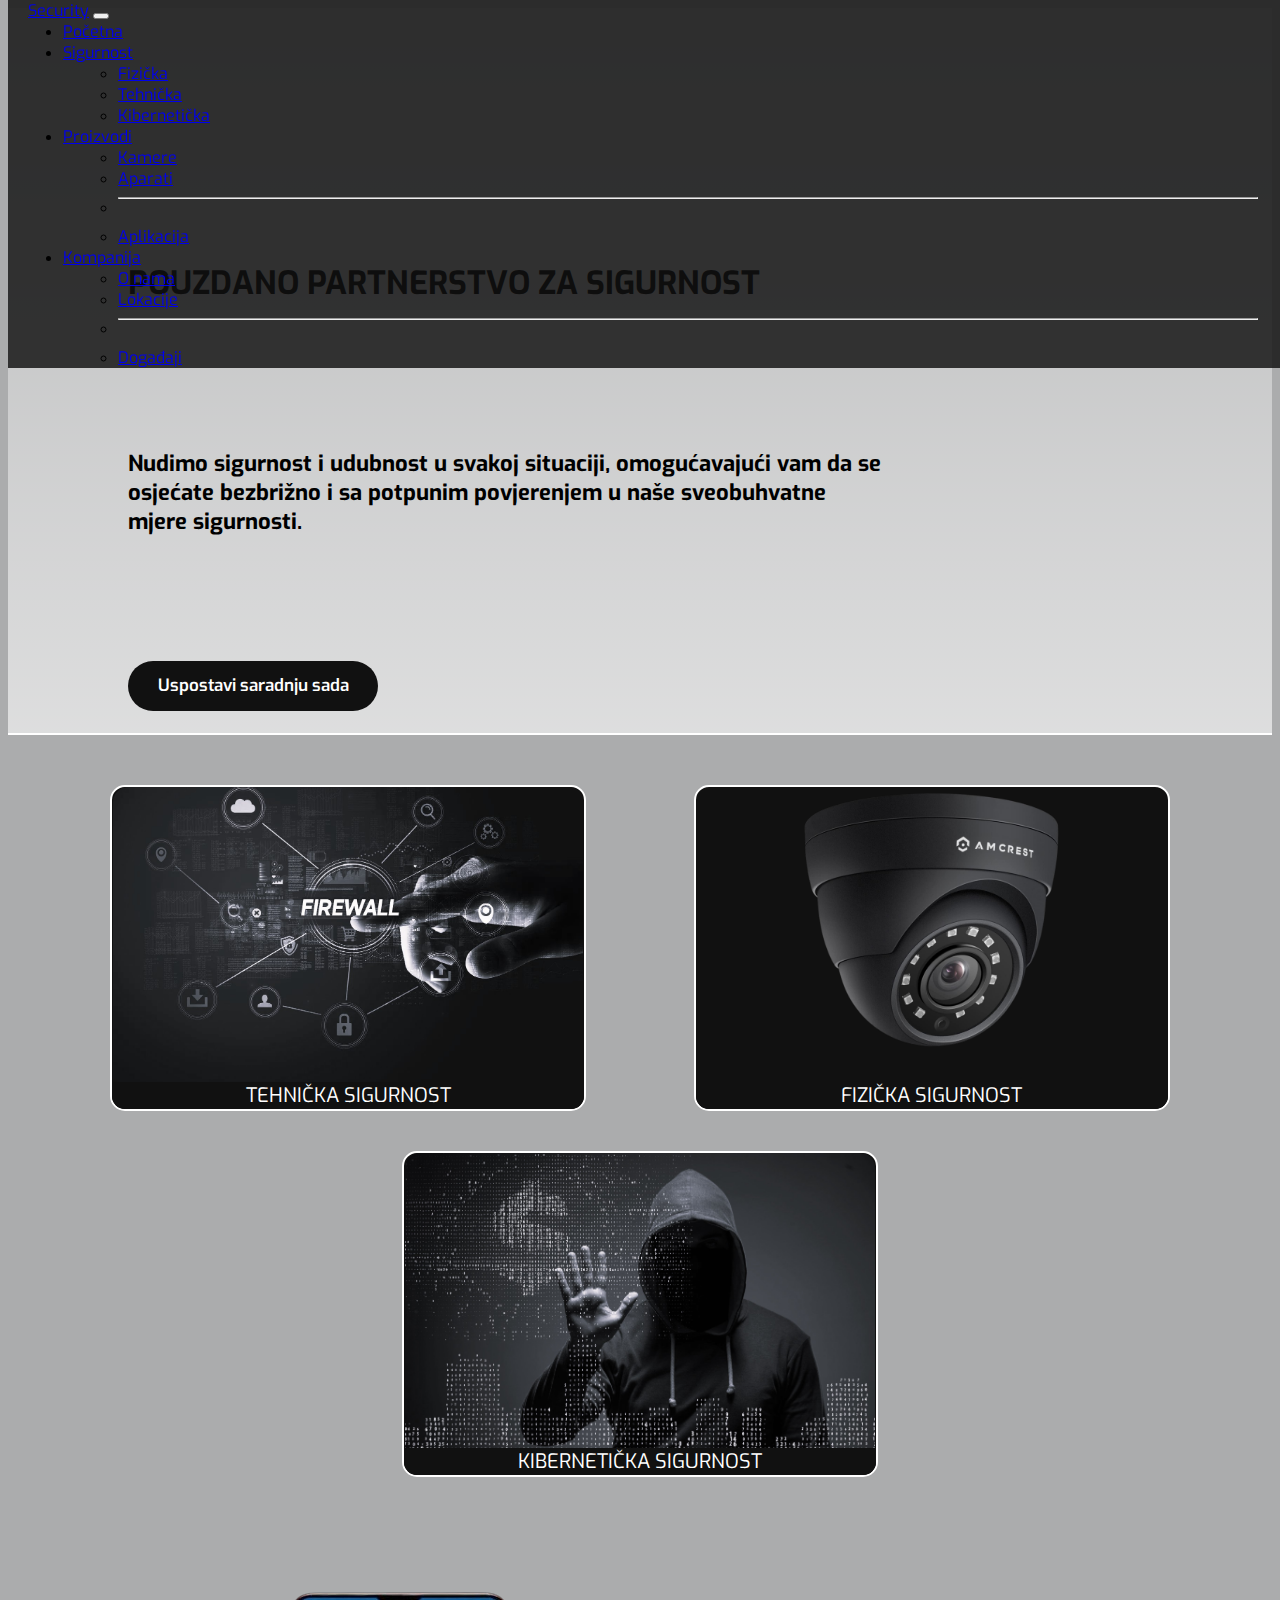
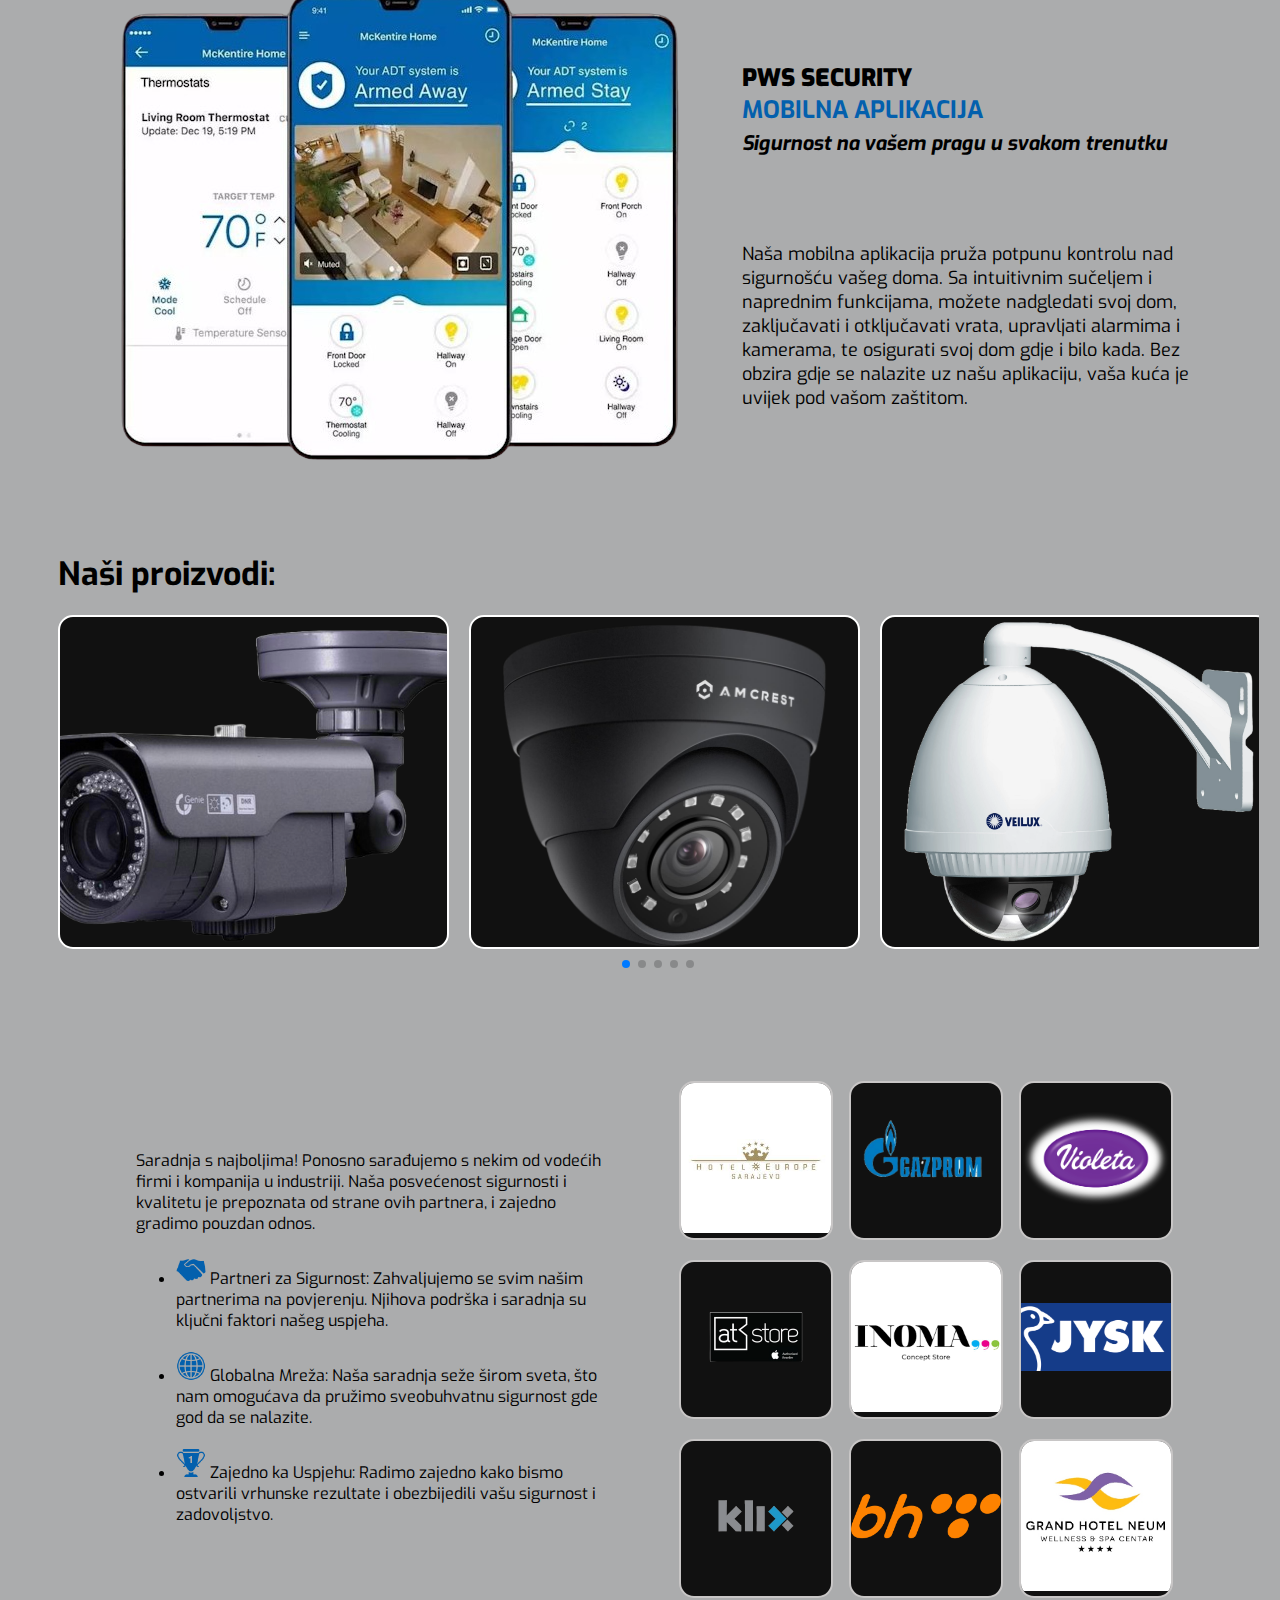
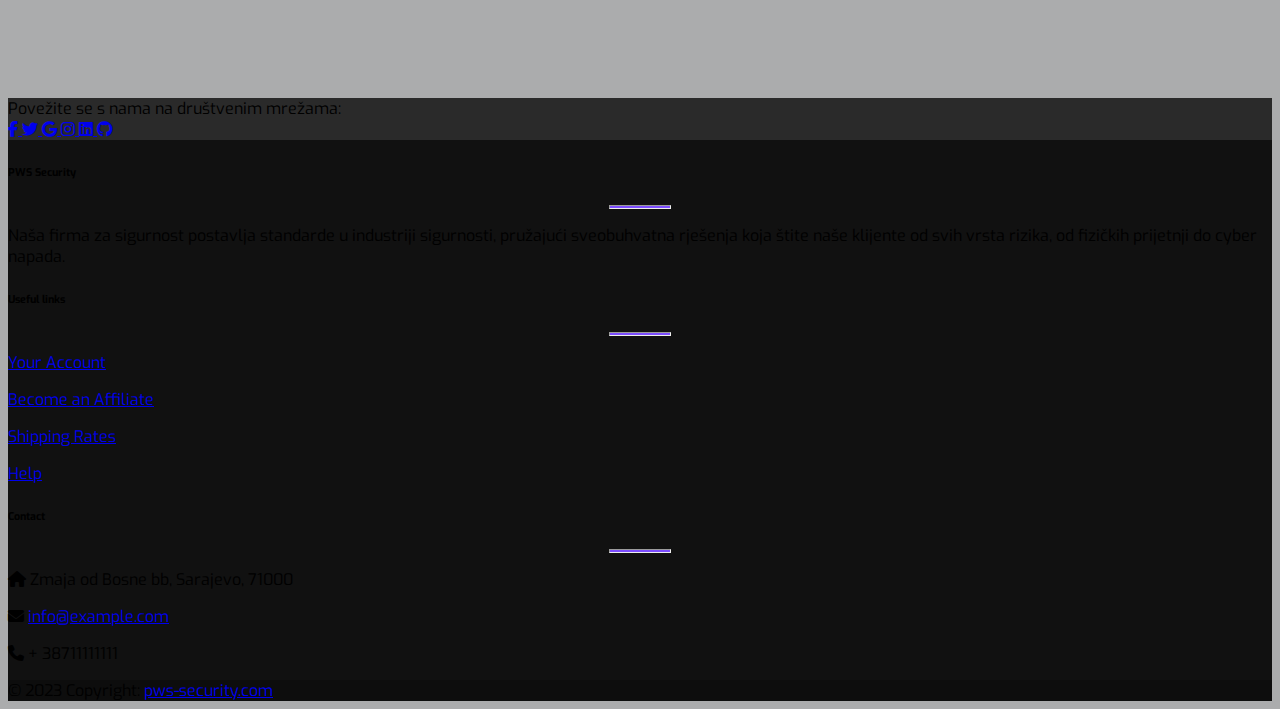
==== commit 1616f67f: "Added responsiveness" ====
--- a/index.html
+++ b/index.html
@@ -1,322 +1,386 @@
 <!DOCTYPE html>
 <html lang="en">
-
-<head>
-  <meta charset="UTF-8">
-  <meta name="viewport" content="width=device-width, initial-scale=1.0">
-
-  <link href="https://cdn.jsdelivr.net/npm/bootstrap@5.3.2/dist/css/bootstrap.min.css" rel="stylesheet"
-    integrity="sha384-T3c6CoIi6uLrA9TneNEoa7RxnatzjcDSCmG1MXxSR1GAsXEV/Dwwykc2MPK8M2HN" crossorigin="anonymous">
-  <link rel="stylesheet" href="https://cdnjs.cloudflare.com/ajax/libs/font-awesome/6.4.2/css/all.min.css">
-  <link rel="stylesheet" href="https://cdn.jsdelivr.net/npm/swiper@11/swiper-bundle.min.css">
-  <link rel="stylesheet" href="style.css">
-  <title>Security</title>
-</head>
-
-<body>
-  <nav class="navbar navbar-expand-lg border-bottom border-body" data-bs-theme="dark">
-    <div class="container-fluid">
-      <a style="margin-left: 20px" class="navbar-brand" href="#">Security</a>
-      <button class="navbar-toggler" type="button" data-bs-toggle="collapse" data-bs-target="#navbarSupportedContent"
-        aria-controls="navbarSupportedContent" aria-expanded="false" aria-label="Toggle navigation">
-        <span class="navbar-toggler-icon"></span>
-      </button>
-      <div class="collapse navbar-collapse" id="navbarSupportedContent">
-        <ul class="navbar-nav me-auto mb-2 mb-lg-0">
-          <li class="nav-item">
-            <a class="nav-link active" aria-current="page" href="#">Home</a>
+  <head>
+    <meta charset="UTF-8" />
+    <meta name="viewport" content="width=device-width, initial-scale=1.0" />
+
+    <link
+      href="https://cdn.jsdelivr.net/npm/bootstrap@5.3.2/dist/css/bootstrap.min.css"
+      rel="stylesheet"
+      integrity="sha384-T3c6CoIi6uLrA9TneNEoa7RxnatzjcDSCmG1MXxSR1GAsXEV/Dwwykc2MPK8M2HN"
+      crossorigin="anonymous"
+    />
+    <link
+      rel="stylesheet"
+      href="https://cdnjs.cloudflare.com/ajax/libs/font-awesome/6.4.2/css/all.min.css"
+    />
+    <link
+      rel="stylesheet"
+      href="https://cdn.jsdelivr.net/npm/swiper@11/swiper-bundle.min.css"
+    />
+    <link rel="stylesheet" href="style.css" />
+    <title>Security</title>
+  </head>
+
+  <body>
+    <nav
+      class="navbar navbar-expand-lg border-bottom border-body"
+      data-bs-theme="dark"
+    >
+      <div class="container-fluid">
+        <a style="margin-left: 20px" class="navbar-brand" href="#">Security</a>
+        <button
+          class="navbar-toggler"
+          type="button"
+          data-bs-toggle="collapse"
+          data-bs-target="#navbarSupportedContent"
+          aria-controls="navbarSupportedContent"
+          aria-expanded="false"
+          aria-label="Toggle navigation"
+        >
+          <span class="navbar-toggler-icon"></span>
+        </button>
+        <div class="collapse navbar-collapse" id="navbarSupportedContent">
+          <ul class="navbar-nav me-auto mb-2 mb-lg-0">
+            <li class="nav-item">
+              <a class="nav-link active" aria-current="page" href="#"
+                >Početna</a
+              >
+            </li>
+            <li class="nav-item dropdown">
+              <a
+                class="nav-link dropdown-toggle active"
+                href="#"
+                role="button"
+                data-bs-toggle="dropdown"
+                aria-expanded="false"
+              >
+                Sigurnost
+              </a>
+              <ul class="dropdown-menu">
+                <li><a class="dropdown-item" href="#">Fizička</a></li>
+                <li><a class="dropdown-item" href="#">Tehnička</a></li>
+                <li>
+                  <a class="dropdown-item" href="#">Kibernetička</a>
+                </li>
+              </ul>
+            </li>
+            <li class="nav-item dropdown">
+              <a
+                class="nav-link dropdown-toggle active"
+                href="#"
+                role="button"
+                data-bs-toggle="dropdown"
+                aria-expanded="false"
+              >
+                Proizvodi
+              </a>
+              <ul class="dropdown-menu">
+                <li><a class="dropdown-item" href="#">Kamere</a></li>
+                <li><a class="dropdown-item" href="#">Aparati</a></li>
+                <li>
+                  <hr class="dropdown-divider" />
+                </li>
+                <li>
+                  <a class="dropdown-item" href="#">Aplikacija</a>
+                </li>
+              </ul>
+            </li>
+            <li class="nav-item dropdown">
+              <a
+                class="nav-link dropdown-toggle active"
+                href="#"
+                role="button"
+                data-bs-toggle="dropdown"
+                aria-expanded="false"
+              >
+                Kompanija
+              </a>
+              <ul class="dropdown-menu">
+                <li><a class="dropdown-item" href="#">O nama</a></li>
+                <li><a class="dropdown-item" href="#">Lokacije</a></li>
+                <li>
+                  <hr class="dropdown-divider" />
+                </li>
+                <li>
+                  <a class="dropdown-item" href="#">Događaji</a>
+                </li>
+              </ul>
+            </li>
+          </ul>
+        </div>
+      </div>
+    </nav>
+
+    <div id="naslov">
+      <div>
+        <h1>Pouzdano Partnerstvo za Sigurnost</h1>
+        <p>
+          Nudimo sigurnost i udubnost u svakoj situaciji, omogućavajući vam da
+          se osjećate bezbrižno i sa potpunim povjerenjem u naše sveobuhvatne
+          mjere sigurnosti.
+        </p>
+        <a href="formular.pdf" download>
+          <button id="apply-btn">Uspostavi saradnju sada</button>
+        </a>
+      </div>
+    </div>
+
+    <div id="security-types">
+      <div>
+        <img id="tehnicka" src="img/tehnicka.jpg" alt="security" />
+        <p>Tehnička sigurnost</p>
+      </div>
+      <div>
+        <img id="fizicka" src="img/fizicka.png" alt="security" />
+        <p>Fizička sigurnost</p>
+      </div>
+      <div>
+        <img id="kiberneticka" src="img/kiberneticka.jpg" alt="security" />
+        <p>Kibernetička sigurnost</p>
+      </div>
+    </div>
+    <div id="reklama">
+      <img src="img/reklama.png" alt="" />
+      <div>
+        <h2>
+          <strong>PWS SECURITY</strong>
+          <br />
+          <span>MOBILNA APLIKACIJA</span> <br />
+          <i>Sigurnost na vašem pragu u svakom trenutku </i>
+        </h2>
+        <p>
+          Naša mobilna aplikacija pruža potpunu kontrolu nad sigurnošću vašeg
+          doma. Sa intuitivnim sučeljem i naprednim funkcijama, možete
+          nadgledati svoj dom, zaključavati i otključavati vrata, upravljati
+          alarmima i kamerama, te osigurati svoj dom gdje i bilo kada. Bez
+          obzira gdje se nalazite uz našu aplikaciju, vaša kuća je uvijek pod
+          vašom zaštitom.
+        </p>
+      </div>
+    </div>
+
+    <h1 style="margin: 20px 50px; font-weight: bold">Naši proizvodi:</h1>
+    <div class="swiper mySwiper" style="margin-left: 50px">
+      <div class="swiper-wrapper">
+        <div class="swiper-slide">
+          <img src="img/products/product1.png" alt="product1" />
+        </div>
+        <div class="swiper-slide">
+          <img src="img/products/product2.png" alt="product1" />
+        </div>
+        <div class="swiper-slide">
+          <img src="img/products/product3.png" alt="product1" />
+        </div>
+        <div class="swiper-slide">
+          <img src="img/products/product4.png" alt="product1" />
+        </div>
+        <div class="swiper-slide">
+          <img src="img/products/product5.png" alt="product1" />
+        </div>
+        <div class="swiper-slide">
+          <img src="img/products/product6.png" alt="product1" />
+        </div>
+        <div class="swiper-slide">
+          <img src="img/products/product7.png" alt="product1" />
+        </div>
+      </div>
+      <div class="swiper-pagination"></div>
+    </div>
+    <div id="mozaik">
+      <div>
+        <p>
+          Saradnja s najboljima! Ponosno sarađujemo s nekim od vodećih firmi i
+          kompanija u industriji. Naša posvećenost sigurnosti i kvalitetu je
+          prepoznata od strane ovih partnera, i zajedno gradimo pouzdan odnos.
+        </p>
+        <ul>
+          <li>
+            <img src="img/shaking-hands.png" alt="shaking-hands-icon" />
+            Partneri za Sigurnost: Zahvaljujemo se svim našim partnerima na
+            povjerenju. Njihova podrška i saradnja su ključni faktori našeg
+            uspjeha.
           </li>
-          <li class="nav-item dropdown">
-            <a class="nav-link dropdown-toggle active" href="#" role="button" data-bs-toggle="dropdown"
-              aria-expanded="false">
-              Dropdown
-            </a>
-            <ul class="dropdown-menu">
-              <li><a class="dropdown-item" href="#">Action</a></li>
-              <li><a class="dropdown-item" href="#">Another action</a></li>
-              <li>
-                <hr class="dropdown-divider">
-              </li>
-              <li>
-                <a class="dropdown-item" href="#">Something else here</a>
-              </li>
-            </ul>
+          <li>
+            <img src="img/world.png" alt="world-icon" />
+            Globalna Mreža: Naša saradnja seže širom sveta, što nam omogućava da
+            pružimo sveobuhvatnu sigurnost gde god da se nalazite.
           </li>
-          <li class="nav-item dropdown">
-            <a class="nav-link dropdown-toggle active" href="#" role="button" data-bs-toggle="dropdown"
-              aria-expanded="false">
-              Dropdown
-            </a>
-            <ul class="dropdown-menu">
-              <li><a class="dropdown-item" href="#">Action</a></li>
-              <li><a class="dropdown-item" href="#">Another action</a></li>
-              <li>
-                <hr class="dropdown-divider">
-              </li>
-              <li>
-                <a class="dropdown-item" href="#">Something else here</a>
-              </li>
-            </ul>
-          </li>
-          <li class="nav-item dropdown">
-            <a class="nav-link dropdown-toggle active" href="#" role="button" data-bs-toggle="dropdown"
-              aria-expanded="false">
-              Dropdown
-            </a>
-            <ul class="dropdown-menu">
-              <li><a class="dropdown-item" href="#">Action</a></li>
-              <li><a class="dropdown-item" href="#">Another action</a></li>
-              <li>
-                <hr class="dropdown-divider">
-              </li>
-              <li>
-                <a class="dropdown-item" href="#">Something else here</a>
-              </li>
-            </ul>
+          <li>
+            <img src="img/trophy.png" alt="trophy-icon" />
+            Zajedno ka Uspjehu: Radimo zajedno kako bismo ostvarili vrhunske
+            rezultate i obezbijedili vašu sigurnost i zadovoljstvo.
           </li>
         </ul>
       </div>
-    </div>
-  </nav>
-  <div id="naslov">
-    <h1>Pouzdano Partnerstvo za Sigurnost</h1>
-    <p>
-      Nudimo sigurnost i udubnost u svakoj situaciji, omogućavajući vam da se
-      osjećate bezbrižno i sa potpunim povjerenjem u naše sveobuhvatne mjere
-      sigurnosti.
-    </p>
-    <a href="formular.pdf" download>
-      <button id="apply-btn">Uspostavi saradnju sada</button>
-    </a>
-  </div>
-
-  <div id="security-types">
-    <div>
-      <img id="tehnicka" src="img/tehnicka.jpg" alt="security">
-      <p>Tehnička sigurnost</p>
-    </div>
-    <div>
-      <img id="fizicka" src="img/fizicka.png" alt="security">
-      <p>Fizička sigurnost</p>
-    </div>
-    <div>
-      <img id="kiberneticka" src="img/kiberneticka.jpg" alt="security">
-      <p>Kibernetička sigurnost</p>
-    </div>
-  </div>
-  <div id="reklama">
-    <img src="img/reklama.png" alt="">
-    <div>
-      <h2>
-        <strong>PWS SECURITY</strong>
-        <br>
-        <span>MOBILNA APLIKACIJA</span> <br>
-        <i>Sigurnost na vašem pragu u svakom trenutku </i>
-      </h2>
-      <p>
-        Naša mobilna aplikacija pruža potpunu kontrolu nad sigurnošću vašeg
-        doma. Sa intuitivnim sučeljem i naprednim funkcijama, možete
-        nadgledati svoj dom, zaključavati i otključavati vrata, upravljati
-        alarmima i kamerama, te osigurati svoj dom gdje i bilo kada. Bez
-        obzira gdje se nalazite uz našu aplikaciju, vaša kuća je uvijek pod
-        vašom zaštitom.
-      </p>
-    </div>
-  </div>
-  <h1 style="color: white; margin: 20px">Naši proizvodi:</h1>
-  <div class="swiper mySwiper">
-    <div class="swiper-wrapper">
-      <div class="swiper-slide">
-        <img src="img/products/product1.png" alt="product1">
-      </div>
-      <div class="swiper-slide">
-        <img src="img/products/product2.png" alt="product1">
-      </div>
-      <div class="swiper-slide">
-        <img src="img/products/product3.png" alt="product1">
-      </div>
-      <div class="swiper-slide">
-        <img src="img/products/product4.png" alt="product1">
-      </div>
-      <div class="swiper-slide">
-        <img src="img/products/product5.png" alt="product1">
-      </div>
-      <div class="swiper-slide">
-        <img src="img/products/product6.png" alt="product1">
-      </div>
-      <div class="swiper-slide">
-        <img src="img/products/product7.png" alt="product1">
-      </div>
-    </div>
-    <div class="swiper-pagination"></div>
-  </div>
-
-  <div id="mozaik">
-    <div>
-      <p>
-        Saradnja s najboljima! Ponosno sarađujemo s nekim od vodećih firmi i
-        kompanija u industriji. Naša posvećenost sigurnosti i kvalitetu je
-        prepoznata od strane ovih partnera, i zajedno gradimo pouzdan odnos.
-      </p>
-      <ul>
-        <li>
-          <img src="img/shaking-hands.png" alt="shaking-hands-icon">
-          Partneri za Sigurnost: Zahvaljujemo se svim našim partnerima na
-          povjerenju. Njihova podrška i saradnja su ključni faktori našeg
-          uspjeha.
-        </li>
-        <li>
-          <img src="img/world.png" alt="world-icon">
-          Globalna Mreža: Naša saradnja seže širom sveta, što nam omogućava da
-          pružimo sveobuhvatnu sigurnost gde god da se nalazite.
-        </li>
-        <li>
-          <img src="img/trophy.png" alt="trophy-icon">
-          Zajedno ka Uspjehu: Radimo zajedno kako bismo ostvarili vrhunske
-          rezultate i obezbijedili vašu sigurnost i zadovoljstvo.
-        </li>
-      </ul>
-    </div>
-
-    <div id="mozaik-grid">
-      <div>
-        <img src="img/mozaik/mozaik1.jpg" alt="mozaik">
-      </div>
-      <div>
-        <img src="img/mozaik/mozaik2.png" alt="mozaik">
-      </div>
-      <div>
-        <img src="img/mozaik/mozaik3.png" alt="mozaik">
-      </div>
-      <div>
-        <img src="img/mozaik/mozaik4.png" alt="mozaik">
-      </div>
-      <div>
-        <img src="img/mozaik/mozaik5.png" alt="mozaik">
-      </div>
-      <div>
-        <img src="img/mozaik/mozaik6.jpg" alt="mozaik">
-      </div>
-      <div>
-        <img src="img/mozaik/mozaik7.png" alt="mozaik">
-      </div>
-      <div>
-        <img src="img/mozaik/mozaik8.png" alt="mozaik">
-      </div>
-      <div>
-        <img src="img/mozaik/mozaik9.png" alt="mozaik">
-      </div>
-    </div>
-  </div>
-
-  <footer class="text-center text-lg-start text-white" style="background-color: #111">
-    <section class="d-flex justify-content-between p-4" style="background-color: #2a2a2a">
-      <div class="me-5">
-        <span>Povežite se s nama na društvenim mrežama:</span>
-      </div>
-      <div>
-        <a href="#" class="text-white me-4">
-          <i class="fab fa-facebook-f"></i>
-        </a>
-        <a href="#" class="text-white me-4">
-          <i class="fab fa-twitter"></i>
-        </a>
-        <a href="#" class="text-white me-4">
-          <i class="fab fa-google"></i>
-        </a>
-        <a href="#" class="text-white me-4">
-          <i class="fab fa-instagram"></i>
-        </a>
-        <a href="#" class="text-white me-4">
-          <i class="fab fa-linkedin"></i>
-        </a>
-        <a href="#" class="text-white me-4">
-          <i class="fab fa-github"></i>
-        </a>
-      </div>
-    </section>
-
-    <section class="">
-      <div class="container text-center text-md-start mt-5">
-        <div class="row mt-3">
-          <div class="col-md-3 col-lg-4 col-xl-3 mx-auto mb-4">
-            <h6 class="text-uppercase fw-bold">PWS Security</h6>
-            <hr class="mb-4 mt-0 d-inline-block mx-auto" style="width: 60px; background-color: #7c4dff; height: 2px">
-            <p>
-              Naša firma za sigurnost postavlja standarde u industriji
-              sigurnosti, pružajući sveobuhvatna rješenja koja štite naše
-              klijente od svih vrsta rizika, od fizičkih prijetnji do cyber
-              napada.
-            </p>
+
+      <div id="mozaik-grid">
+        <div>
+          <a href="https://www.hoteleuropegroup.ba/ba/europe">
+            <img src="img/mozaik/mozaik1.jpg" alt="mozaik"
+          /></a>
+        </div>
+        <div>
+          <a href="https://www.gazprom-petrol.ba/">
+            <img src="img/mozaik/mozaik2.png" alt="mozaik"
+          /></a>
+        </div>
+        <div>
+          <a href="https://violeta.com/en/">
+            <img src="img/mozaik/mozaik3.png" alt="mozaik"
+          /></a>
+        </div>
+        <div>
+          <a href="https://atstore.ba/">
+            <img src="img/mozaik/mozaik4.png" alt="mozaik"
+          /></a>
+        </div>
+        <div>
+          <a href="https://inoma.ba/">
+            <img src="img/mozaik/mozaik5.png" alt="mozaik"
+          /></a>
+        </div>
+        <div>
+          <a href="https://jysk.ba/">
+            <img src="img/mozaik/mozaik6.jpg" alt="mozaik"
+          /></a>
+        </div>
+        <div>
+          <a href="https://www.klix.ba/">
+            <img src="img/mozaik/mozaik7.png" alt="mozaik"
+          /></a>
+        </div>
+        <div>
+          <a href="https://www.bhtelecom.ba/">
+            <img src="img/mozaik/mozaik8.png" alt="mozaik"
+          /></a>
+        </div>
+        <div>
+          <a href="https://www.hotel-neum.com/">
+            <img src="img/mozaik/mozaik9.png" alt="mozaik"
+          /></a>
+        </div>
+      </div>
+    </div>
+
+    <footer
+      class="text-center text-lg-start text-white"
+      style="background-color: #111"
+    >
+      <section
+        class="d-flex justify-content-between p-4"
+        style="background-color: #2a2a2a"
+      >
+        <div class="me-5">
+          <span>Povežite se s nama na društvenim mrežama:</span>
+        </div>
+        <div>
+          <a href="https://www.facebook.com/" class="text-white me-4">
+            <i class="fab fa-facebook-f"></i>
+          </a>
+          <a href="https://twitter.com/?lang=en" class="text-white me-4">
+            <i class="fab fa-twitter"></i>
+          </a>
+          <a
+            href="https://halilovick.github.io/?fbclid=IwAR2ALeOcw-2kRww1dUcyozotEDn3D7_3ODRrLYovT8X6YlCXyPl-Cxt622M"
+            class="text-white me-4"
+          >
+            <i class="fab fa-google"></i>
+          </a>
+          <a href="https://www.instagram.com/" class="text-white me-4">
+            <i class="fab fa-instagram"></i>
+          </a>
+          <a href="https://www.linkedin.com/" class="text-white me-4">
+            <i class="fab fa-linkedin"></i>
+          </a>
+          <a
+            href="https://github.com/halilovick/halilovick.github.io"
+            class="text-white me-4"
+          >
+            <i class="fab fa-github"></i>
+          </a>
+        </div>
+      </section>
+
+      <section class="">
+        <div class="container text-center text-md-start mt-5">
+          <div class="row mt-3">
+            <div class="col-md-3 col-lg-4 col-xl-3 mx-auto mb-4">
+              <h6 class="text-uppercase fw-bold">PWS Security</h6>
+              <hr
+                class="mb-4 mt-0 d-inline-block mx-auto"
+                style="width: 60px; background-color: #7c4dff; height: 2px"
+              />
+              <p>
+                Naša firma za sigurnost postavlja standarde u industriji
+                sigurnosti, pružajući sveobuhvatna rješenja koja štite naše
+                klijente od svih vrsta rizika, od fizičkih prijetnji do cyber
+                napada.
+              </p>
+            </div>
+
+            <div class="col-md-3 col-lg-2 col-xl-2 mx-auto mb-4">
+              <h6 class="text-uppercase fw-bold">Useful links</h6>
+              <hr
+                class="mb-4 mt-0 d-inline-block mx-auto"
+                style="width: 60px; background-color: #7c4dff; height: 2px"
+              />
+              <p>
+                <a href="#!" class="text-white">Your Account</a>
+              </p>
+              <p>
+                <a href="#!" class="text-white">Become an Affiliate</a>
+              </p>
+              <p>
+                <a href="#!" class="text-white">Shipping Rates</a>
+              </p>
+              <p>
+                <a href="#!" class="text-white">Help</a>
+              </p>
+            </div>
+
+            <div class="col-md-4 col-lg-3 col-xl-3 mx-auto mb-md-0 mb-4">
+              <h6 class="text-uppercase fw-bold">Contact</h6>
+              <hr
+                class="mb-4 mt-0 d-inline-block mx-auto"
+                style="width: 60px; background-color: #7c4dff; height: 2px"
+              />
+              <p>
+                <i class="fas fa-home mr-3"></i> Zmaja od Bosne bb, Sarajevo,
+                71000
+              </p>
+              <p>
+                <i class="fas fa-envelope mr-3"></i>
+                <a href="mailto:contact@pwssecurity.com?subject=&body=">
+                  info@example.com
+                </a>
+              </p>
+              <p><i class="fas fa-phone mr-3"></i> + 38711111111</p>
+            </div>
           </div>
-
-          <div class="col-md-3 col-lg-2 col-xl-2 mx-auto mb-4">
-            <h6 class="text-uppercase fw-bold">Useful links</h6>
-            <hr class="mb-4 mt-0 d-inline-block mx-auto" style="width: 60px; background-color: #7c4dff; height: 2px">
-            <p>
-              <a href="#!" class="text-white">Your Account</a>
-            </p>
-            <p>
-              <a href="#!" class="text-white">Become an Affiliate</a>
-            </p>
-            <p>
-              <a href="#!" class="text-white">Shipping Rates</a>
-            </p>
-            <p>
-              <a href="#!" class="text-white">Help</a>
-            </p>
-          </div>
-
-          <div class="col-md-4 col-lg-3 col-xl-3 mx-auto mb-md-0 mb-4">
-            <h6 class="text-uppercase fw-bold">Contact</h6>
-            <hr class="mb-4 mt-0 d-inline-block mx-auto" style="width: 60px; background-color: #7c4dff; height: 2px">
-            <p><i class="fas fa-home mr-3"></i> Zmaja od Bosne bb, Sarajevo, 71000</p>
-            <p>
-              <i class="fas fa-envelope mr-3"></i>
-              <a href="mailto:contact@pwssecurity.com?subject=&body=">
-                info@example.com
-              </a>
-            </p>
-            <p><i class="fas fa-phone mr-3"></i> + 38711111111</p>
-          </div>
-        </div>
-      </div>
-    </section>
-
-    <div class="text-center p-3" style="background-color: rgba(0, 0, 0, 0.2)">
-      © 2023 Copyright:
-      <a class="text-white" href="https://mdbootstrap.com/">pws-security.com</a>
-    </div>
-  </footer>
-
-
-
-  <div class="popup">
-    <p>Broj posjeta stranice</p>
-    <h3 id="broj-posjeta"></h3>
-    
-    </p>
-</div>
-
-
-  <script src="https://cdn.jsdelivr.net/npm/bootstrap@5.3.2/dist/js/bootstrap.bundle.min.js"
-    integrity="sha384-C6RzsynM9kWDrMNeT87bh95OGNyZPhcTNXj1NW7RuBCsyN/o0jlpcV8Qyq46cDfL"
-    crossorigin="anonymous"></script>
-  <script src="https://cdn.jsdelivr.net/npm/swiper@11/swiper-bundle.min.js"></script>
-
-  <script>
-    var swiper = new Swiper(".mySwiper", {
-      slidesPerView: 3,
-      spaceBetween: 30,
-      freeMode: true,
-      pagination: {
-        el: ".swiper-pagination",
-        clickable: true,
-      },
-    });
-  </script>
-
-  <script src="visit-counter.js"></script>
-</body>
-
-</html>+        </div>
+      </section>
+
+      <div class="text-center p-3" style="background-color: rgba(0, 0, 0, 0.2)">
+        © 2023 Copyright:
+        <a class="text-white" href="https://mdbootstrap.com/"
+          >pws-security.com</a
+        >
+      </div>
+    </footer>
+
+    <div class="popup">
+      <p>Broj posjeta stranice</p>
+      <h3 id="broj-posjeta"></h3>
+    </div>
+
+    <script
+      src="https://cdn.jsdelivr.net/npm/bootstrap@5.3.2/dist/js/bootstrap.bundle.min.js"
+      integrity="sha384-C6RzsynM9kWDrMNeT87bh95OGNyZPhcTNXj1NW7RuBCsyN/o0jlpcV8Qyq46cDfL"
+      crossorigin="anonymous"
+    ></script>
+    <script src="https://cdn.jsdelivr.net/npm/swiper@11/swiper-bundle.min.js"></script>
+
+    <script src="script.js"></script>
+  </body>
+</html>
--- a/style.css
+++ b/style.css
@@ -2,15 +2,22 @@
 @import url("https://fonts.googleapis.com/css2?family=Exo:wght@300&display=swap");
 
 * {
-  font-family: "Roboto", sans-serif;
+  font-family: "Exo", sans-serif;
 }
 
 body {
-  background-color: rgb(131, 131, 131);
+  background-color: #abacad;
 }
 
 nav {
-  background-color: #111;
+  background-color: #111111d3;
+}
+
+.navbar {
+  position: fixed;
+  width: 100%;
+  top: 0;
+  z-index: 2;
 }
 
 .navbar-collapse ul {
@@ -23,22 +30,37 @@
 
 #naslov {
   color: black;
+  width: 100%;
+  height: 75vh;
+  padding-top: 50px;
+  background-image: linear-gradient(
+      rgba(255, 255, 255, 0.152),
+      rgba(255, 255, 255, 0.6)
+    ),
+    url(img/background.jpg);
+  background-size: cover;
+  background-position: center;
+  border-bottom: 2px solid white;
+}
+
+#naslov div {
+  height: 100%;
+  width: 60%;
   display: flex;
   flex-direction: column;
-  align-items: center;
-  height: 220px;
-  margin: 40px 0;
-  justify-content: space-evenly;
+  align-items: start;
+  justify-content: space-evenly;
+  padding: 80px 120px;
 }
 
 #naslov h1 {
   text-transform: uppercase;
-  font-family: "Exo", sans-serif;
   font-weight: bold;
 }
 
 #naslov p {
-  font-size: 19px;
+  font-size: 22px;
+  font-weight: bold;
 }
 
 #apply-btn {
@@ -51,6 +73,12 @@
 }
 
 #apply-btn {
+  background-color: #111;
+  color: white;
+  transition: background-color 0.5s;
+}
+
+#apply-btn:hover {
   background-color: #0360ad;
 }
 
@@ -63,19 +91,20 @@
 
 #security-types div {
   position: relative;
-  width: 482px;
+  width: 472px;
   height: 322px;
   display: flex;
   justify-content: center;
-  background-color: #464646;
-  border-radius: 15px;
-  border: 2px solid rgb(201, 201, 201);
+  background-color: #111;
+  border-radius: 15px;
+  border: 2px solid rgb(255, 255, 255);
   overflow: hidden;
+  margin: 20px 5px;
 }
 
 #tehnicka,
 #kiberneticka {
-  width: 480px;
+  width: 470px;
   height: 320px;
   object-fit: cover;
   border-radius: 15px;
@@ -92,7 +121,7 @@
   width: 100%;
   text-align: center;
   position: absolute;
-  color: #0360ad;
+  color: white;
   font-size: 20px;
   bottom: 0;
   margin-bottom: 0;
@@ -107,12 +136,14 @@
 
 #reklama {
   display: flex;
-  justify-content: space-evenly;
-  margin: 100px 50px;
+  flex-wrap: wrap;
+  justify-content: space-evenly;
+  margin: 80px 50px;
 }
 
 #reklama div {
   width: 40%;
+  margin-top: 20px;
   display: flex;
   flex-direction: column;
   justify-content: space-evenly;
@@ -182,25 +213,25 @@
 }
 
 .swiper {
-  width: 100%;
+  max-width: 95%;
   height: 100%;
 }
 
 .swiper-slide {
-  width: 300px;
-  height: 300px;
+  width: 310px;
+  height: 330px;
   background: #111;
   display: flex;
   justify-content: center;
   align-items: center;
   margin-bottom: 32px;
   border-radius: 15px;
-  border: 2px solid rgb(202, 201, 201);
+  border: 2px solid white;
   overflow: hidden;
 }
 
 .swiper-slide img {
-  height: 300px;
+  height: 330px;
   display: block;
   object-fit: cover;
   transition: transform 0.5s;
@@ -216,8 +247,8 @@
   width: 200px;
   padding: 0;
   position: absolute;
-  left: 170px; 
-  top: 120px; 
+  left: 170px;
+  top: 120px;
   transform: translate(-50%, -50%);
   border-radius: 10px;
   font-family: "Poppins", sans-serif;
@@ -225,9 +256,91 @@
   text-align: center;
 }
 
-.popup p{
+.popup p {
   margin-top: 10px;
   font-size: 18px;
   color: antiquewhite;
   text-align: center;
 }
+
+@media screen and (max-width: 1100px) {
+  #mozaik {
+    flex-direction: column;
+    margin: 100px 20px;
+  }
+
+  #mozaik div {
+    width: 90%;
+    margin-bottom: 20px;
+  }
+
+  #mozaik-grid {
+    margin-left: 20%;
+  }
+}
+
+@media screen and (max-width: 920px) {
+  #naslov div {
+    padding: 40px 40px;
+  }
+  #reklama div {
+    width: 70%;
+  }
+  #reklama img {
+    width: 80%;
+  }
+}
+
+@media screen and (max-width: 800px) {
+  #naslov h1 {
+    font-size: 25px;
+  }
+  #reklama div {
+    width: 90%;
+  }
+}
+
+@media screen and (max-width: 600px) {
+  #naslov div {
+    padding: 40px 40px;
+  }
+
+  #naslov h1 {
+    font-size: 22px;
+  }
+
+  #naslov p {
+    font-size: 18px;
+  }
+
+  #mozaik-grid img {
+    width: 100px;
+  }
+
+  #mozaik-grid {
+    grid-template-columns: 100px 100px 100px;
+  }
+}
+
+@media screen and (max-width: 440px) {
+  #mozaik-grid img {
+    width: 80px;
+  }
+
+  #mozaik-grid {
+    grid-template-columns: 80px 80px 80px;
+  }
+
+  .swiper-slide {
+    max-width: 90%;
+    height: 200px;
+    margin: 0;
+  }
+
+  .swiper-slide img {
+    height: 100%;
+    display: block;
+    object-fit: cover;
+    transition: transform 0.5s;
+  }
+}
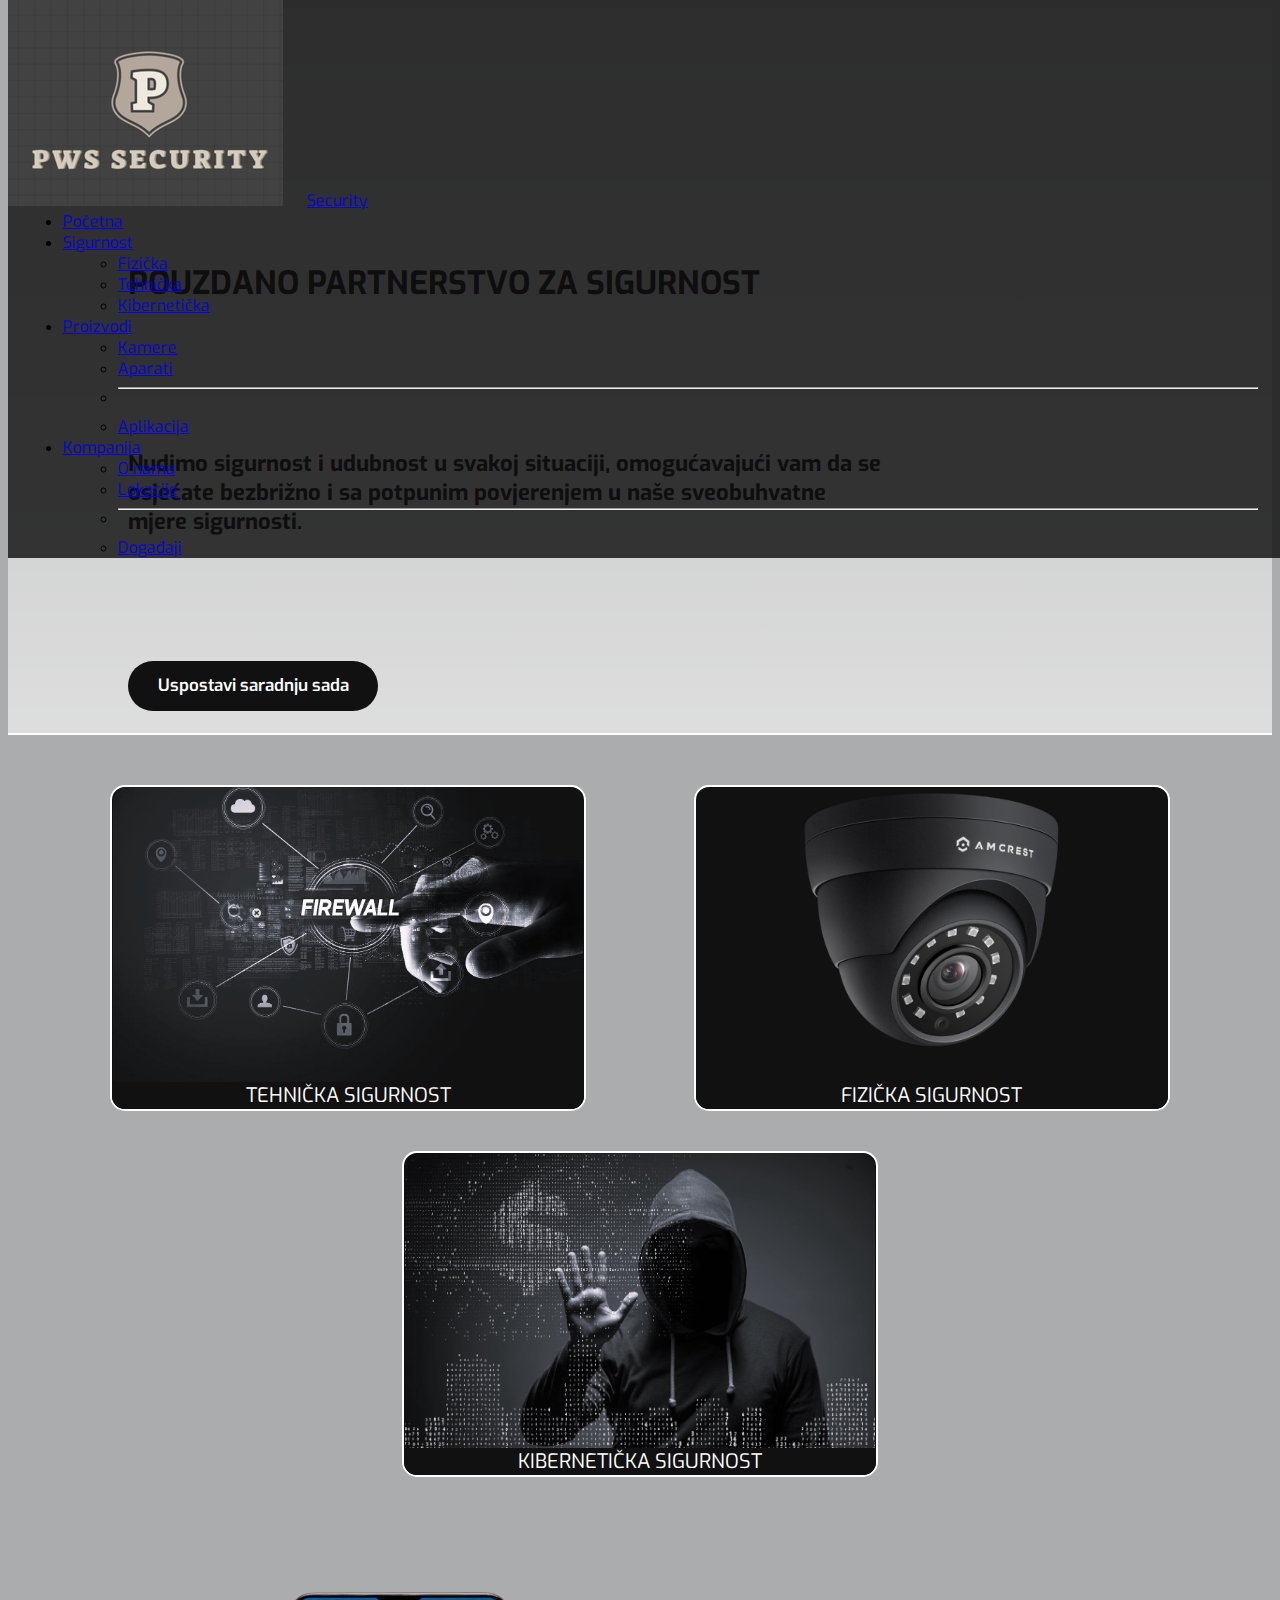
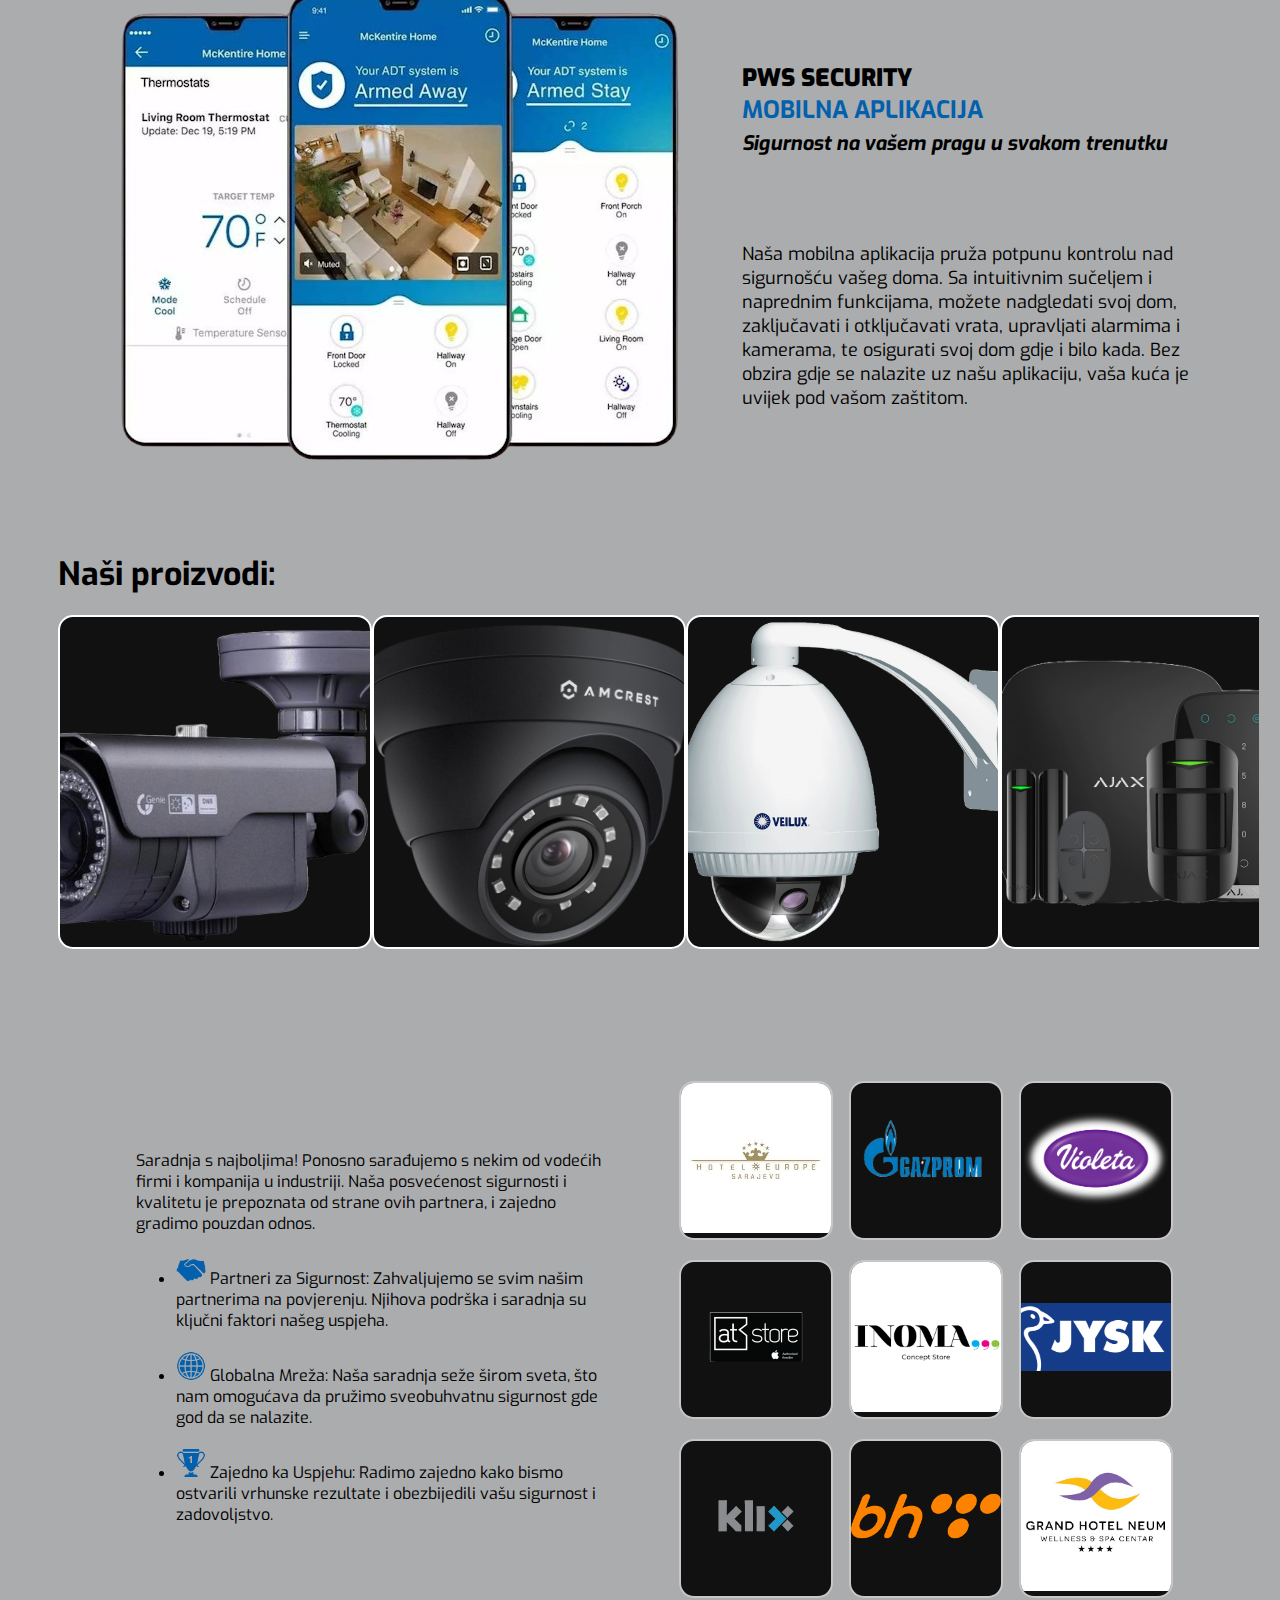
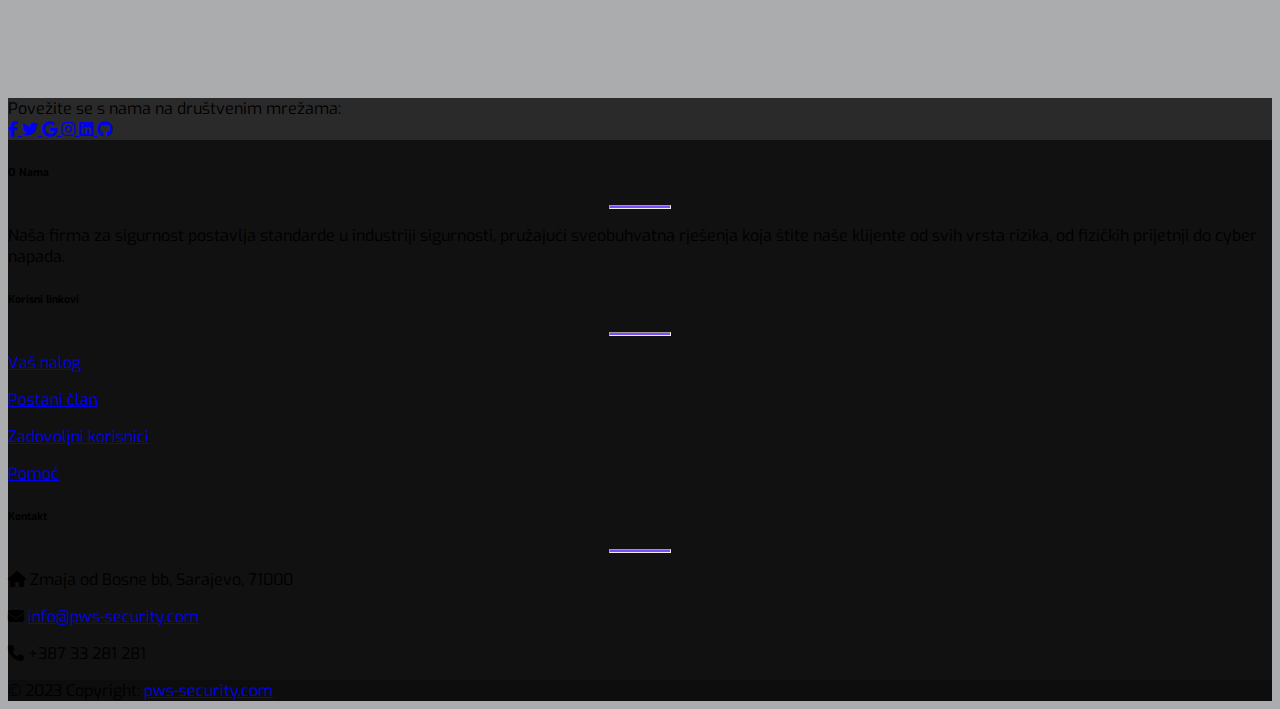
==== commit dd60d092: "page counter change" ====
--- a/index.html
+++ b/index.html
@@ -1,386 +1,321 @@
 <!DOCTYPE html>
 <html lang="en">
-  <head>
-    <meta charset="UTF-8" />
-    <meta name="viewport" content="width=device-width, initial-scale=1.0" />
-
-    <link
-      href="https://cdn.jsdelivr.net/npm/bootstrap@5.3.2/dist/css/bootstrap.min.css"
-      rel="stylesheet"
-      integrity="sha384-T3c6CoIi6uLrA9TneNEoa7RxnatzjcDSCmG1MXxSR1GAsXEV/Dwwykc2MPK8M2HN"
-      crossorigin="anonymous"
-    />
-    <link
-      rel="stylesheet"
-      href="https://cdnjs.cloudflare.com/ajax/libs/font-awesome/6.4.2/css/all.min.css"
-    />
-    <link
-      rel="stylesheet"
-      href="https://cdn.jsdelivr.net/npm/swiper@11/swiper-bundle.min.css"
-    />
-    <link rel="stylesheet" href="style.css" />
-    <title>Security</title>
-  </head>
-
-  <body>
-    <nav
-      class="navbar navbar-expand-lg border-bottom border-body"
-      data-bs-theme="dark"
-    >
-      <div class="container-fluid">
-        <a style="margin-left: 20px" class="navbar-brand" href="#">Security</a>
-        <button
-          class="navbar-toggler"
-          type="button"
-          data-bs-toggle="collapse"
-          data-bs-target="#navbarSupportedContent"
-          aria-controls="navbarSupportedContent"
-          aria-expanded="false"
-          aria-label="Toggle navigation"
-        >
-          <span class="navbar-toggler-icon"></span>
-        </button>
-        <div class="collapse navbar-collapse" id="navbarSupportedContent">
-          <ul class="navbar-nav me-auto mb-2 mb-lg-0">
-            <li class="nav-item">
-              <a class="nav-link active" aria-current="page" href="#"
-                >Početna</a
-              >
-            </li>
-            <li class="nav-item dropdown">
-              <a
-                class="nav-link dropdown-toggle active"
-                href="#"
-                role="button"
-                data-bs-toggle="dropdown"
-                aria-expanded="false"
-              >
-                Sigurnost
-              </a>
-              <ul class="dropdown-menu">
-                <li><a class="dropdown-item" href="#">Fizička</a></li>
-                <li><a class="dropdown-item" href="#">Tehnička</a></li>
-                <li>
-                  <a class="dropdown-item" href="#">Kibernetička</a>
-                </li>
-              </ul>
-            </li>
-            <li class="nav-item dropdown">
-              <a
-                class="nav-link dropdown-toggle active"
-                href="#"
-                role="button"
-                data-bs-toggle="dropdown"
-                aria-expanded="false"
-              >
-                Proizvodi
-              </a>
-              <ul class="dropdown-menu">
-                <li><a class="dropdown-item" href="#">Kamere</a></li>
-                <li><a class="dropdown-item" href="#">Aparati</a></li>
-                <li>
-                  <hr class="dropdown-divider" />
-                </li>
-                <li>
-                  <a class="dropdown-item" href="#">Aplikacija</a>
-                </li>
-              </ul>
-            </li>
-            <li class="nav-item dropdown">
-              <a
-                class="nav-link dropdown-toggle active"
-                href="#"
-                role="button"
-                data-bs-toggle="dropdown"
-                aria-expanded="false"
-              >
-                Kompanija
-              </a>
-              <ul class="dropdown-menu">
-                <li><a class="dropdown-item" href="#">O nama</a></li>
-                <li><a class="dropdown-item" href="#">Lokacije</a></li>
-                <li>
-                  <hr class="dropdown-divider" />
-                </li>
-                <li>
-                  <a class="dropdown-item" href="#">Događaji</a>
-                </li>
-              </ul>
-            </li>
-          </ul>
-        </div>
-      </div>
-    </nav>
-
-    <div id="naslov">
-      <div>
-        <h1>Pouzdano Partnerstvo za Sigurnost</h1>
-        <p>
-          Nudimo sigurnost i udubnost u svakoj situaciji, omogućavajući vam da
-          se osjećate bezbrižno i sa potpunim povjerenjem u naše sveobuhvatne
-          mjere sigurnosti.
-        </p>
-        <a href="formular.pdf" download>
-          <button id="apply-btn">Uspostavi saradnju sada</button>
-        </a>
-      </div>
-    </div>
-
-    <div id="security-types">
-      <div>
-        <img id="tehnicka" src="img/tehnicka.jpg" alt="security" />
-        <p>Tehnička sigurnost</p>
-      </div>
-      <div>
-        <img id="fizicka" src="img/fizicka.png" alt="security" />
-        <p>Fizička sigurnost</p>
-      </div>
-      <div>
-        <img id="kiberneticka" src="img/kiberneticka.jpg" alt="security" />
-        <p>Kibernetička sigurnost</p>
-      </div>
-    </div>
-    <div id="reklama">
-      <img src="img/reklama.png" alt="" />
-      <div>
-        <h2>
-          <strong>PWS SECURITY</strong>
-          <br />
-          <span>MOBILNA APLIKACIJA</span> <br />
-          <i>Sigurnost na vašem pragu u svakom trenutku </i>
-        </h2>
-        <p>
-          Naša mobilna aplikacija pruža potpunu kontrolu nad sigurnošću vašeg
-          doma. Sa intuitivnim sučeljem i naprednim funkcijama, možete
-          nadgledati svoj dom, zaključavati i otključavati vrata, upravljati
-          alarmima i kamerama, te osigurati svoj dom gdje i bilo kada. Bez
-          obzira gdje se nalazite uz našu aplikaciju, vaša kuća je uvijek pod
-          vašom zaštitom.
-        </p>
-      </div>
-    </div>
-
-    <h1 style="margin: 20px 50px; font-weight: bold">Naši proizvodi:</h1>
-    <div class="swiper mySwiper" style="margin-left: 50px">
-      <div class="swiper-wrapper">
-        <div class="swiper-slide">
-          <img src="img/products/product1.png" alt="product1" />
-        </div>
-        <div class="swiper-slide">
-          <img src="img/products/product2.png" alt="product1" />
-        </div>
-        <div class="swiper-slide">
-          <img src="img/products/product3.png" alt="product1" />
-        </div>
-        <div class="swiper-slide">
-          <img src="img/products/product4.png" alt="product1" />
-        </div>
-        <div class="swiper-slide">
-          <img src="img/products/product5.png" alt="product1" />
-        </div>
-        <div class="swiper-slide">
-          <img src="img/products/product6.png" alt="product1" />
-        </div>
-        <div class="swiper-slide">
-          <img src="img/products/product7.png" alt="product1" />
-        </div>
-      </div>
-      <div class="swiper-pagination"></div>
-    </div>
-    <div id="mozaik">
-      <div>
-        <p>
-          Saradnja s najboljima! Ponosno sarađujemo s nekim od vodećih firmi i
-          kompanija u industriji. Naša posvećenost sigurnosti i kvalitetu je
-          prepoznata od strane ovih partnera, i zajedno gradimo pouzdan odnos.
-        </p>
-        <ul>
-          <li>
-            <img src="img/shaking-hands.png" alt="shaking-hands-icon" />
-            Partneri za Sigurnost: Zahvaljujemo se svim našim partnerima na
-            povjerenju. Njihova podrška i saradnja su ključni faktori našeg
-            uspjeha.
+
+<head>
+  <meta charset="UTF-8" />
+  <meta name="viewport" content="width=device-width, initial-scale=1.0" />
+
+  <link href="https://cdn.jsdelivr.net/npm/bootstrap@5.3.2/dist/css/bootstrap.min.css" rel="stylesheet"
+    integrity="sha384-T3c6CoIi6uLrA9TneNEoa7RxnatzjcDSCmG1MXxSR1GAsXEV/Dwwykc2MPK8M2HN" crossorigin="anonymous" />
+  <link rel="stylesheet" href="https://cdnjs.cloudflare.com/ajax/libs/font-awesome/6.4.2/css/all.min.css" />
+  <link rel="stylesheet" href="https://cdn.jsdelivr.net/npm/swiper@11/swiper-bundle.min.css" />
+  <link rel="stylesheet" href="style.css" />
+  <link rel="icon" href="img/logo.png" />
+  <title>Security</title>
+</head>
+
+<body>
+  <nav class="navbar navbar-expand-lg border-bottom border-body" data-bs-theme="dark">
+    <div class="container-fluid">
+      <img src="img/logo.png" alt="logo" id="logo" />
+      <a style="margin-left: 20px" class="navbar-brand" href="#">Security</a>
+      <div class="collapse navbar-collapse" id="navbarSupportedContent">
+        <ul class="navbar-nav me-auto mb-2 mb-lg-0">
+          <li class="nav-item">
+            <a class="nav-link active" aria-current="page" href="#">Početna</a>
           </li>
-          <li>
-            <img src="img/world.png" alt="world-icon" />
-            Globalna Mreža: Naša saradnja seže širom sveta, što nam omogućava da
-            pružimo sveobuhvatnu sigurnost gde god da se nalazite.
+          <li class="nav-item dropdown">
+            <a class="nav-link dropdown-toggle active" href="#" role="button" data-bs-toggle="dropdown"
+              aria-expanded="false">
+              Sigurnost
+            </a>
+            <ul class="dropdown-menu">
+              <li><a class="dropdown-item" href="#">Fizička</a></li>
+              <li><a class="dropdown-item" href="#">Tehnička</a></li>
+              <li>
+                <a class="dropdown-item" href="#">Kibernetička</a>
+              </li>
+            </ul>
           </li>
-          <li>
-            <img src="img/trophy.png" alt="trophy-icon" />
-            Zajedno ka Uspjehu: Radimo zajedno kako bismo ostvarili vrhunske
-            rezultate i obezbijedili vašu sigurnost i zadovoljstvo.
+          <li class="nav-item dropdown">
+            <a class="nav-link dropdown-toggle active" href="#" role="button" data-bs-toggle="dropdown"
+              aria-expanded="false">
+              Proizvodi
+            </a>
+            <ul class="dropdown-menu">
+              <li><a class="dropdown-item" href="#">Kamere</a></li>
+              <li><a class="dropdown-item" href="#">Aparati</a></li>
+              <li>
+                <hr class="dropdown-divider" />
+              </li>
+              <li>
+                <a class="dropdown-item" href="#">Aplikacija</a>
+              </li>
+            </ul>
+          </li>
+          <li class="nav-item dropdown">
+            <a class="nav-link dropdown-toggle active" href="#" role="button" data-bs-toggle="dropdown"
+              aria-expanded="false">
+              Kompanija
+            </a>
+            <ul class="dropdown-menu">
+              <li><a class="dropdown-item" href="#">O nama</a></li>
+              <li><a class="dropdown-item" href="#">Lokacije</a></li>
+              <li>
+                <hr class="dropdown-divider" />
+              </li>
+              <li>
+                <a class="dropdown-item" href="#">Događaji</a>
+              </li>
+            </ul>
           </li>
         </ul>
       </div>
-
-      <div id="mozaik-grid">
-        <div>
-          <a href="https://www.hoteleuropegroup.ba/ba/europe">
-            <img src="img/mozaik/mozaik1.jpg" alt="mozaik"
-          /></a>
-        </div>
-        <div>
-          <a href="https://www.gazprom-petrol.ba/">
-            <img src="img/mozaik/mozaik2.png" alt="mozaik"
-          /></a>
-        </div>
-        <div>
-          <a href="https://violeta.com/en/">
-            <img src="img/mozaik/mozaik3.png" alt="mozaik"
-          /></a>
-        </div>
-        <div>
-          <a href="https://atstore.ba/">
-            <img src="img/mozaik/mozaik4.png" alt="mozaik"
-          /></a>
-        </div>
-        <div>
-          <a href="https://inoma.ba/">
-            <img src="img/mozaik/mozaik5.png" alt="mozaik"
-          /></a>
-        </div>
-        <div>
-          <a href="https://jysk.ba/">
-            <img src="img/mozaik/mozaik6.jpg" alt="mozaik"
-          /></a>
-        </div>
-        <div>
-          <a href="https://www.klix.ba/">
-            <img src="img/mozaik/mozaik7.png" alt="mozaik"
-          /></a>
-        </div>
-        <div>
-          <a href="https://www.bhtelecom.ba/">
-            <img src="img/mozaik/mozaik8.png" alt="mozaik"
-          /></a>
-        </div>
-        <div>
-          <a href="https://www.hotel-neum.com/">
-            <img src="img/mozaik/mozaik9.png" alt="mozaik"
-          /></a>
-        </div>
-      </div>
-    </div>
-
-    <footer
-      class="text-center text-lg-start text-white"
-      style="background-color: #111"
-    >
-      <section
-        class="d-flex justify-content-between p-4"
-        style="background-color: #2a2a2a"
-      >
-        <div class="me-5">
-          <span>Povežite se s nama na društvenim mrežama:</span>
-        </div>
-        <div>
-          <a href="https://www.facebook.com/" class="text-white me-4">
-            <i class="fab fa-facebook-f"></i>
-          </a>
-          <a href="https://twitter.com/?lang=en" class="text-white me-4">
-            <i class="fab fa-twitter"></i>
-          </a>
-          <a
-            href="https://halilovick.github.io/?fbclid=IwAR2ALeOcw-2kRww1dUcyozotEDn3D7_3ODRrLYovT8X6YlCXyPl-Cxt622M"
-            class="text-white me-4"
-          >
-            <i class="fab fa-google"></i>
-          </a>
-          <a href="https://www.instagram.com/" class="text-white me-4">
-            <i class="fab fa-instagram"></i>
-          </a>
-          <a href="https://www.linkedin.com/" class="text-white me-4">
-            <i class="fab fa-linkedin"></i>
-          </a>
-          <a
-            href="https://github.com/halilovick/halilovick.github.io"
-            class="text-white me-4"
-          >
-            <i class="fab fa-github"></i>
-          </a>
-        </div>
-      </section>
-
-      <section class="">
-        <div class="container text-center text-md-start mt-5">
-          <div class="row mt-3">
-            <div class="col-md-3 col-lg-4 col-xl-3 mx-auto mb-4">
-              <h6 class="text-uppercase fw-bold">PWS Security</h6>
-              <hr
-                class="mb-4 mt-0 d-inline-block mx-auto"
-                style="width: 60px; background-color: #7c4dff; height: 2px"
-              />
-              <p>
-                Naša firma za sigurnost postavlja standarde u industriji
-                sigurnosti, pružajući sveobuhvatna rješenja koja štite naše
-                klijente od svih vrsta rizika, od fizičkih prijetnji do cyber
-                napada.
-              </p>
-            </div>
-
-            <div class="col-md-3 col-lg-2 col-xl-2 mx-auto mb-4">
-              <h6 class="text-uppercase fw-bold">Useful links</h6>
-              <hr
-                class="mb-4 mt-0 d-inline-block mx-auto"
-                style="width: 60px; background-color: #7c4dff; height: 2px"
-              />
-              <p>
-                <a href="#!" class="text-white">Your Account</a>
-              </p>
-              <p>
-                <a href="#!" class="text-white">Become an Affiliate</a>
-              </p>
-              <p>
-                <a href="#!" class="text-white">Shipping Rates</a>
-              </p>
-              <p>
-                <a href="#!" class="text-white">Help</a>
-              </p>
-            </div>
-
-            <div class="col-md-4 col-lg-3 col-xl-3 mx-auto mb-md-0 mb-4">
-              <h6 class="text-uppercase fw-bold">Contact</h6>
-              <hr
-                class="mb-4 mt-0 d-inline-block mx-auto"
-                style="width: 60px; background-color: #7c4dff; height: 2px"
-              />
-              <p>
-                <i class="fas fa-home mr-3"></i> Zmaja od Bosne bb, Sarajevo,
-                71000
-              </p>
-              <p>
-                <i class="fas fa-envelope mr-3"></i>
-                <a href="mailto:contact@pwssecurity.com?subject=&body=">
-                  info@example.com
-                </a>
-              </p>
-              <p><i class="fas fa-phone mr-3"></i> + 38711111111</p>
-            </div>
+    </div>
+  </nav>
+
+  <div id="naslov">
+    <div>
+      <h1>Pouzdano Partnerstvo za Sigurnost</h1>
+      <p>
+        Nudimo sigurnost i udubnost u svakoj situaciji, omogućavajući vam da
+        se osjećate bezbrižno i sa potpunim povjerenjem u naše sveobuhvatne
+        mjere sigurnosti.
+      </p>
+      <a href="formular.pdf" download>
+        <button id="apply-btn">Uspostavi saradnju sada</button>
+      </a>
+    </div>
+  </div>
+
+  <div id="security-types">
+    <div>
+      <img id="tehnicka" src="img/tehnicka.jpg" alt="security" />
+      <p>Tehnička sigurnost</p>
+    </div>
+    <div>
+      <img id="fizicka" src="img/fizicka.png" alt="security" />
+      <p>Fizička sigurnost</p>
+    </div>
+    <div>
+      <img id="kiberneticka" src="img/kiberneticka.jpg" alt="security" />
+      <p>Kibernetička sigurnost</p>
+    </div>
+  </div>
+  <div id="reklama">
+    <img src="img/reklama.png" alt="" />
+    <div>
+      <h2>
+        <strong>PWS SECURITY</strong>
+        <br />
+        <span>MOBILNA APLIKACIJA</span> <br />
+        <i>Sigurnost na vašem pragu u svakom trenutku </i>
+      </h2>
+      <p>
+        Naša mobilna aplikacija pruža potpunu kontrolu nad sigurnošću vašeg
+        doma. Sa intuitivnim sučeljem i naprednim funkcijama, možete
+        nadgledati svoj dom, zaključavati i otključavati vrata, upravljati
+        alarmima i kamerama, te osigurati svoj dom gdje i bilo kada. Bez
+        obzira gdje se nalazite uz našu aplikaciju, vaša kuća je uvijek pod
+        vašom zaštitom.
+      </p>
+    </div>
+  </div>
+
+  <h1 style="margin: 20px 50px; font-weight: bold">Naši proizvodi:</h1>
+  <div class="swiper mySwiper" style="margin-left: 50px">
+    <div class="swiper-wrapper">
+      <div class="swiper-slide">
+        <img src="img/products/product1.png" alt="product1" />
+      </div>
+      <div class="swiper-slide">
+        <img src="img/products/product2.png" alt="product1" />
+      </div>
+      <div class="swiper-slide">
+        <img src="img/products/product3.png" alt="product1" />
+      </div>
+      <div class="swiper-slide">
+        <img src="img/products/product4.png" alt="product1" />
+      </div>
+      <div class="swiper-slide">
+        <img src="img/products/product5.png" alt="product1" />
+      </div>
+      <div class="swiper-slide">
+        <img src="img/products/product6.png" alt="product1" />
+      </div>
+      <div class="swiper-slide">
+        <img src="img/products/product7.png" alt="product1" />
+      </div>
+    </div>
+    <div class="swiper-pagination"></div>
+  </div>
+  <div id="mozaik">
+    <div>
+      <p>
+        Saradnja s najboljima! Ponosno sarađujemo s nekim od vodećih firmi i
+        kompanija u industriji. Naša posvećenost sigurnosti i kvalitetu je
+        prepoznata od strane ovih partnera, i zajedno gradimo pouzdan odnos.
+      </p>
+      <ul>
+        <li>
+          <img src="img/shaking-hands.png" alt="shaking-hands-icon" />
+          Partneri za Sigurnost: Zahvaljujemo se svim našim partnerima na
+          povjerenju. Njihova podrška i saradnja su ključni faktori našeg
+          uspjeha.
+        </li>
+        <li>
+          <img src="img/world.png" alt="world-icon" />
+          Globalna Mreža: Naša saradnja seže širom sveta, što nam omogućava da
+          pružimo sveobuhvatnu sigurnost gde god da se nalazite.
+        </li>
+        <li>
+          <img src="img/trophy.png" alt="trophy-icon" />
+          Zajedno ka Uspjehu: Radimo zajedno kako bismo ostvarili vrhunske
+          rezultate i obezbijedili vašu sigurnost i zadovoljstvo.
+        </li>
+      </ul>
+    </div>
+
+    <div id="mozaik-grid">
+      <div>
+        <a href="https://www.hoteleuropegroup.ba/ba/europe">
+          <img src="img/mozaik/mozaik1.jpg" alt="mozaik" /></a>
+      </div>
+      <div>
+        <a href="https://www.gazprom-petrol.ba/">
+          <img src="img/mozaik/mozaik2.png" alt="mozaik" /></a>
+      </div>
+      <div>
+        <a href="https://violeta.com/en/">
+          <img src="img/mozaik/mozaik3.png" alt="mozaik" /></a>
+      </div>
+      <div>
+        <a href="https://atstore.ba/">
+          <img src="img/mozaik/mozaik4.png" alt="mozaik" /></a>
+      </div>
+      <div>
+        <a href="https://inoma.ba/">
+          <img src="img/mozaik/mozaik5.png" alt="mozaik" /></a>
+      </div>
+      <div>
+        <a href="https://jysk.ba/">
+          <img src="img/mozaik/mozaik6.jpg" alt="mozaik" /></a>
+      </div>
+      <div>
+        <a href="https://www.klix.ba/">
+          <img src="img/mozaik/mozaik7.png" alt="mozaik" /></a>
+      </div>
+      <div>
+        <a href="https://www.bhtelecom.ba/">
+          <img src="img/mozaik/mozaik8.png" alt="mozaik" /></a>
+      </div>
+      <div>
+        <a href="https://www.hotel-neum.com/">
+          <img src="img/mozaik/mozaik9.png" alt="mozaik" /></a>
+      </div>
+    </div>
+  </div>
+
+  <footer class="text-center text-lg-start text-white" style="background-color: #111">
+    <section class="d-flex justify-content-between p-4" style="background-color: #2a2a2a">
+      <div class="me-5">
+        <span>Povežite se s nama na društvenim mrežama:</span>
+      </div>
+      <div>
+        <a href="https://www.facebook.com/" class="text-white me-4">
+          <i class="fab fa-facebook-f"></i>
+        </a>
+        <a href="https://twitter.com/?lang=en" class="text-white me-4">
+          <i class="fab fa-twitter"></i>
+        </a>
+        <a href="https://halilovick.github.io/?fbclid=IwAR2ALeOcw-2kRww1dUcyozotEDn3D7_3ODRrLYovT8X6YlCXyPl-Cxt622M"
+          class="text-white me-4">
+          <i class="fab fa-google"></i>
+        </a>
+        <a href="https://www.instagram.com/" class="text-white me-4">
+          <i class="fab fa-instagram"></i>
+        </a>
+        <a href="https://www.linkedin.com/" class="text-white me-4">
+          <i class="fab fa-linkedin"></i>
+        </a>
+        <a href="https://github.com/halilovick/halilovick.github.io" class="text-white me-4">
+          <i class="fab fa-github"></i>
+        </a>
+      </div>
+    </section>
+
+    <section class="">
+      <div class="container text-center text-md-start mt-5">
+        <div class="row mt-3">
+          <div class="col-md-3 col-lg-4 col-xl-3 mx-auto mb-4">
+            <h6 class="text-uppercase fw-bold">O Nama</h6>
+            <hr class="mb-4 mt-0 d-inline-block mx-auto" style="width: 60px; background-color: #7c4dff; height: 2px" />
+            <p>
+              Naša firma za sigurnost postavlja standarde u industriji
+              sigurnosti, pružajući sveobuhvatna rješenja koja štite naše
+              klijente od svih vrsta rizika, od fizičkih prijetnji do cyber
+              napada.
+            </p>
+          </div>
+
+          <div class="col-md-3 col-lg-2 col-xl-2 mx-auto mb-4">
+            <h6 class="text-uppercase fw-bold">Korisni linkovi</h6>
+            <hr class="mb-4 mt-0 d-inline-block mx-auto" style="width: 60px; background-color: #7c4dff; height: 2px" />
+            <p>
+              <a href="#!" class="text-white">Vaš nalog</a>
+            </p>
+            <p>
+              <a href="#!" class="text-white">Postani član</a>
+            </p>
+            <p>
+              <a href="#!" class="text-white">Zadovoljni korisnici</a>
+            </p>
+            <p>
+              <a href="#!" class="text-white">Pomoć</a>
+            </p>
+          </div>
+
+          <div class="col-md-4 col-lg-3 col-xl-3 mx-auto mb-md-0 mb-4">
+            <h6 class="text-uppercase fw-bold">Kontakt</h6>
+            <hr class="mb-4 mt-0 d-inline-block mx-auto" style="width: 60px; background-color: #7c4dff; height: 2px" />
+            <p>
+              <i class="fas fa-home mr-3"></i> Zmaja od Bosne bb, Sarajevo,
+              71000
+            </p>
+            <p>
+              <i class="fas fa-envelope mr-3"></i>
+              <a href="mailto:contact@pws-security.com?subject=&body=">
+                info@pws-security.com
+              </a>
+            </p>
+            <p><i class="fas fa-phone mr-3"></i> +387 33 281 281</p>
           </div>
         </div>
-      </section>
-
-      <div class="text-center p-3" style="background-color: rgba(0, 0, 0, 0.2)">
-        © 2023 Copyright:
-        <a class="text-white" href="https://mdbootstrap.com/"
-          >pws-security.com</a
-        >
-      </div>
-    </footer>
-
-    <div class="popup">
-      <p>Broj posjeta stranice</p>
-      <h3 id="broj-posjeta"></h3>
-    </div>
-
-    <script
-      src="https://cdn.jsdelivr.net/npm/bootstrap@5.3.2/dist/js/bootstrap.bundle.min.js"
-      integrity="sha384-C6RzsynM9kWDrMNeT87bh95OGNyZPhcTNXj1NW7RuBCsyN/o0jlpcV8Qyq46cDfL"
-      crossorigin="anonymous"
-    ></script>
-    <script src="https://cdn.jsdelivr.net/npm/swiper@11/swiper-bundle.min.js"></script>
-
-    <script src="script.js"></script>
-  </body>
-</html>
+      </div>
+    </section>
+
+    <div class="text-center p-3" style="background-color: rgba(0, 0, 0, 0.2)">
+      © 2023 Copyright:
+      <a class="text-white" href="https://mdbootstrap.com/">pws-security.com</a>
+    </div>
+  </footer>
+
+  <div class="popup">
+    <p>Broj posjeta stranice</p>
+    <h3 id="broj-posjeta"></h3>
+  </div>
+
+  <script src="https://cdn.jsdelivr.net/npm/bootstrap@5.3.2/dist/js/bootstrap.bundle.min.js"
+    integrity="sha384-C6RzsynM9kWDrMNeT87bh95OGNyZPhcTNXj1NW7RuBCsyN/o0jlpcV8Qyq46cDfL"
+    crossorigin="anonymous"></script>
+  <script src="https://cdn.jsdelivr.net/npm/swiper@11/swiper-bundle.min.js"></script>
+
+  <div id="sfcduw3u8elpgs8w8nz6n4lanpxb91w3jnu"></div>
+  <script type="text/javascript"
+    src="https://counter8.optistats.ovh/private/counter.js?c=duw3u8elpgs8w8nz6n4lanpxb91w3jnu&down=async"
+    async></script><noscript><a href="https://www.freecounterstat.com" title="website counter"><img
+        src="https://counter8.optistats.ovh/private/freecounterstat.php?c=duw3u8elpgs8w8nz6n4lanpxb91w3jnu" border="0"
+        title="website counter" alt="website counter"></a></noscript>
+</body>
+
+</html>